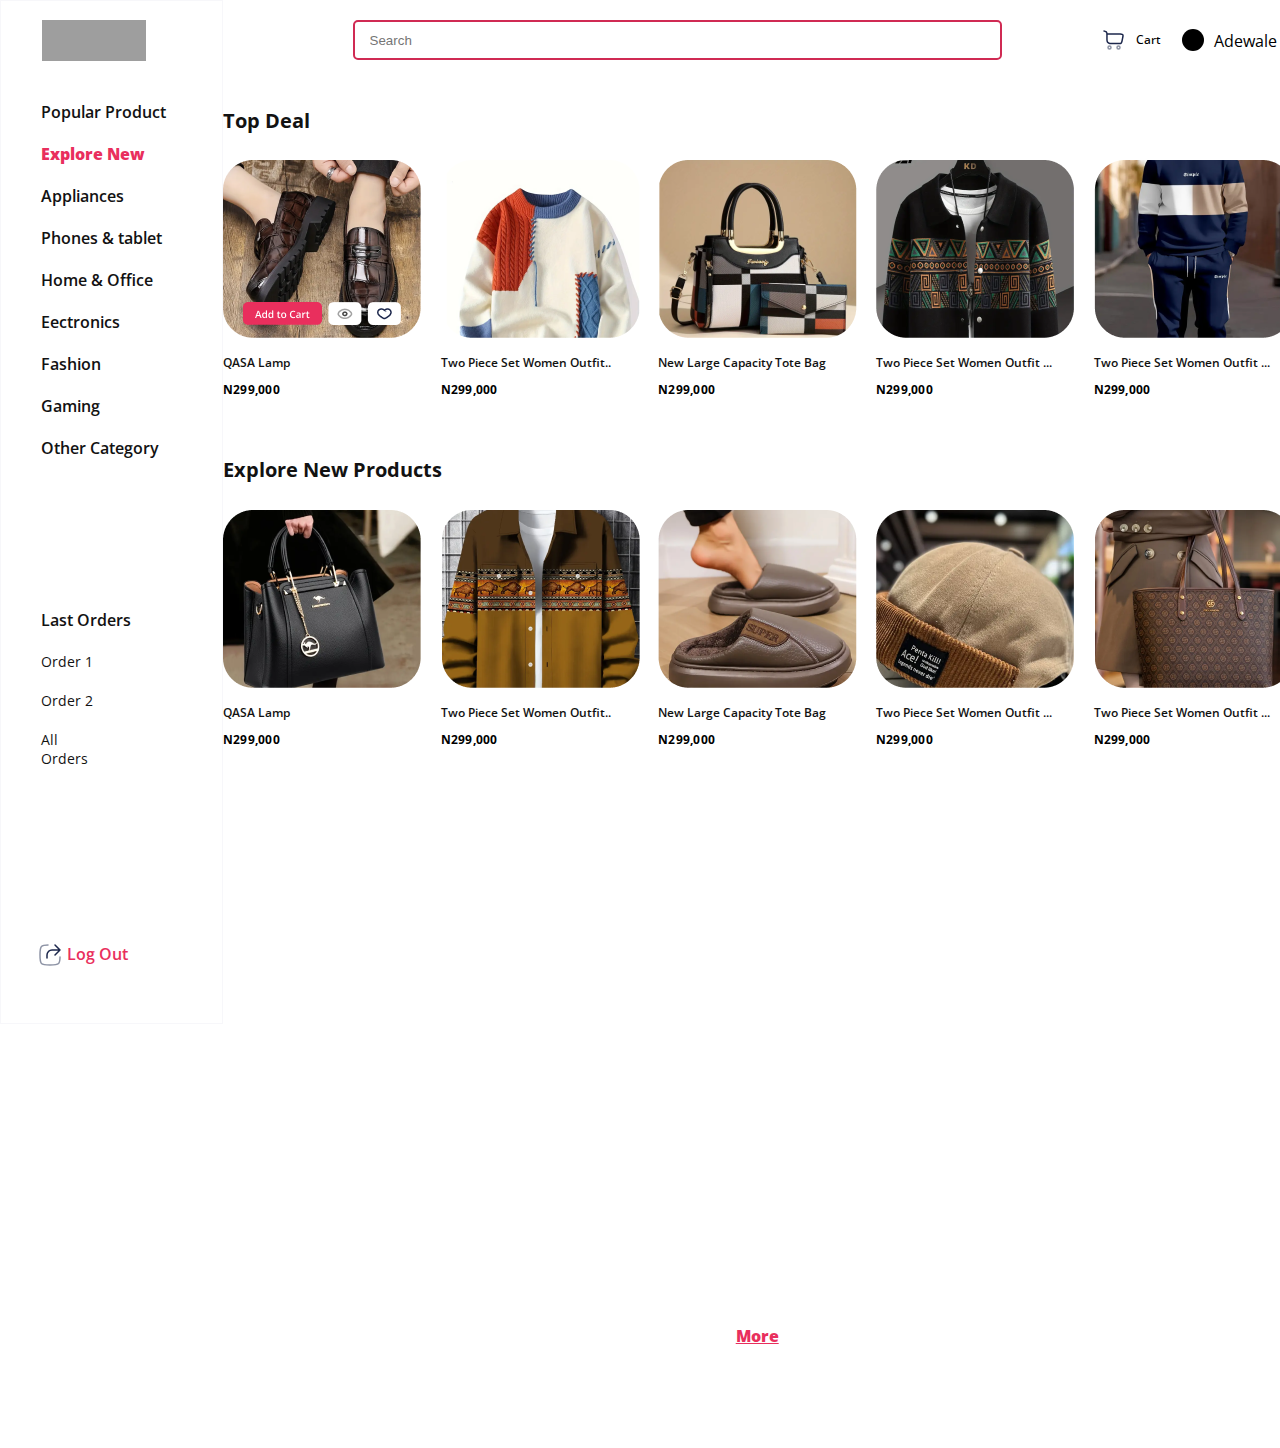
==== index.html @ 042666df "commit" ====
<!DOCTYPE html>
<html lang="en">
<head>
    <meta charset="UTF-8">
    <meta name="viewport" content="width=device-width, initial-scale=1.0">
    <title>Home page</title>
    <link rel="stylesheet" href=
"https://cdnjs.cloudflare.com/ajax/libs/font-awesome/5.9.0/css/all.css">
</link>
    <link rel="preconnect" href="https://fonts.googleapis.com">
    <link rel="preconnect" href="https://fonts.gstatic.com" crossorigin>
    <link href="https://fonts.googleapis.com/css2?family=Open+Sans:ital,wght@0,300..800;1,300..800&display=swap" rel="stylesheet">
    <link rel="stylesheet" href="/assets/css/styles.css">
    <link rel="stylesheet" href="/assets/css/mobile.css">
    <link rel="stylesheet" href="/assets/css/tablet.css">
</head>
<body>
<div class="All">
    <div class="sidebar">
        <div class="side-up">
            <img src="/assets/icons/Rectangle 8.svg" alt="" class="hicon">
            <ul>
                <li class="popular"><a href="#">Popular Product</a></li>
                <li class="explore-new"><a href="#">Explore New</a></li>
                <li class="popular"><a href="#">Appliances</a></li>
                <li class="popular"><a href="#">Phones & tablet</a></li>
                <li class="popular"><a href="#">Home & Office</a></li>
                <li class="popular"><a href="#">Eectronics</a></li>
                <li class="popular"><a href="#">Fashion</a></li>
                <li class="popular"><a href="#">Gaming</a></li>
                <li class="popular"><a href="#">Other Category</a></li>
            </ul>
        </div>
        <div>
            <ul>
                <li class="last-order"><a href="#">Last Orders</a></li>
                <li class="order"><a href="#">Order 1</a></li>
                <li class="order"><a href="#">Order 2</a></li>
                <li class="order"><a href="#">All Orders</a></li>
            </ul>
        </div>
        <div class="log-out">
            <img src="/assets/icons/Square Share Line.svg" alt="" class="log">
            <p class="out">Log Out</p>
        </div>
    </div>



  <div class="side-2">
            <header>
                <input type="text" placeholder="Search" class="hinput" >
            <div class="cartwale">
                <div class="iconcart"><img src="/assets/icons/Cart Large Minimalistic.svg" alt="" class="icart">
                <p class="cart">Cart</p></div>
            <div class="iconwale"> <img src="/assets/icons/Ellipse 2.svg" alt="" class="iwale">
                <p class="wale">Adewale </p>
                <p class="drop"> <i  class="fa fa-angle-down"></i></p></div>
            </div>
            </header>
    <div>
      <h4 class="topdeal">Top Deal</h4>
        <div class="gridcontainer">
            <div class="first">
                <img src="/assets/images/Group 9.png" alt="">
                <p class="item">QASA Lamp</p>
                <p class="price">N299,000</p>
            </div>
            <div class="first">
                <img src="/assets/images/Group 10.png" alt="">
                <p class="item">Two Piece Set Women Outfit..</p>
                <p class="price">N299,000</p>
            </div>
            <div class="first">
                <img src="/assets/images/Group 11.png" alt="">
                <p class="item">New Large Capacity Tote Bag</p>
                <p class="price">N299,000</p>
            </div>
            <div class="first">
                <img src="/assets/images/Group 12.png" alt="">
                <p class="item">Two Piece Set Women Outfit ...</p>
                <p class="price">N299,000</p>
            </div>
            <div class="first">
                <img src="/assets/images/Group 12 (1).png" alt="">
                <p class="item">Two Piece Set Women Outfit ...</p>
                <p class="price">N299,000</p>
            </div>
        </div>
      <h4 class="explore">Explore New Products</h4> 
        <div class="gridcontainer">
            <div class="first">
                <img src="/assets/images/Group 9 (1).png" alt="">
                <p class="item">QASA Lamp</p>
                <p class="price">N299,000</p>
            </div>
            <div class="first">
                <img src="/assets/images/Group 13.png" alt="">
                <p class="item">Two Piece Set Women Outfit..</p>
                <p class="price">N299,000</p>
            </div>
            <div class="first">
                <img src="/assets/images/Group 14.png" alt="">
                <p class="item">New Large Capacity Tote Bag</p>
                <p class="price">N299,000</p>
            </div>
            <div class="first">
                <img src="/assets/images/Group 15.png" alt="">
                <p class="item">Two Piece Set Women Outfit ...</p>
                <p class="price">N299,000</p>
            </div>
            <div class="first">
                <img src="/assets/images/Group 16.png" alt="">
                <p class="item">Two Piece Set Women Outfit ...</p>
                <p class="price">N299,000</p>
            </div>
        </div>
    </div> 
    
    <div class="more"><a href="#">More</a></div>
</div>

</body>
</html>
---- assets/css/styles.css ----
*{
    box-sizing: border-box;
}
body,html{
    overflow-x: hidden;
    margin: 0;
    font-family: "Open Sans", serif;
}
header{
    width: 100%;
    height: 80px;  
    display: flex;
    align-items: center;
    justify-content: center;
}
.hicon{
    width: 104px;
    height: 41px;
    margin-top: 19px;
    margin-left: 41px;
    margin-bottom: 20px;
}
.hinput{
    width: 649px;
    height: 40px;
    border: 2px solid #D02A53;
    border-radius: 5px;
    padding: 15px;
    margin-left: 120px;
}
.cart{
    width: 26px;
    height: 15px;
    font-size: 12px;
    font-weight: 500;
    line-height: 14.52px;
}
.cartwale{
    display: flex;
    gap: 30px;
    align-items: center;
    justify-content: center;
    margin-left: 100px;
    
}
.icart{
    width: 24px;
    height: 24px;
}
.iconcart{
    display: flex;
    width: 60px;
    height: 33px;
    gap: 10px;
    align-items: center;
    justify-content: center;
}
.iconwale{
    display: flex;
    align-items: center;
    justify-content: center;
    width: 90px;
    height: 21px;
    gap: 10px;
    
}
.iwale{
    width: 23px;
    height: 22px;
}
.wale{
    width: 52px;
    height: 20px;
}
.drop{
    margin-left: 5px;
    margin-top: 22px;
}
.topdeal{
    width: 87px;
    height: 27px;
    font-size: 20px;
    font-weight: 700;
    line-height: 27.24px;
    color: #121212;
}
.explore{
    width: 226px;
    height: 27px;
    font-size: 20px;
    font-weight: 700;
    line-height: 27.24px;
    color: #121212;
}
.sidebar{
    width: 223px;
    height: 1024px;
    border: 1px solid #F7F7FA;
    
}
.side-up{
    margin-bottom: 150px;
}
.popular{
    width: 134px;
    height: 22px;
    font-size: 16px;
    font-weight: 600;
    line-height: 21.79px;
    list-style-type: none;
    margin-bottom: 20px;
}
.popular a{
    text-decoration: none;
    color: #121212;
    
}
.explore-new{
    width: 104px;
    height: 22px;
    font-size: 16px;
    font-weight: 800;
    line-height: 21.79px;
    list-style-type: none;
    margin-bottom: 20px;
}
.explore-new a{
    text-decoration: none;
    color: #E92F5D;
}
.last-order{
    width: 90px;
    height: 22px;
    font-size: 16px;
    font-weight: 600;
    line-height: 21.79px; 
    list-style-type: none;
    margin-bottom: 20px;
}
.last-order a{
    text-decoration: none;
    color: #121212;
}
.order{
    width: 66px;
    height: 19px;
    font-size: 14px;
    font-weight: 400;
    line-height: 19.07px;
    list-style-type: none;
    margin-bottom: 20px;
}
.order a{
    text-decoration: none;
    color: #121212;
}
.log-out{
    display: flex;
    align-items:center;
    gap: 5px;
    margin-top: 180px;
}
.log{
    width: 24px;
    height: 24px;
    margin-left: 37px;
    
}
.out{
    width: 61px;
    height: 19px;
    font-size: 16px;
    font-weight: 600;
    line-height: 19.36px;
    color: #E92F5D;
}
.gridcontainer{
    display: grid;
    grid-template-columns: 1fr 1fr 1fr 1fr 1fr;
    gap: 20px;
    margin-bottom: 80px;
}
.side-2{
    margin-right: 100px;
}
.first{
    width: 197.63px;
    height: 216.14px;
    
}
.item{
    width: 219px;
    height: 15px;
    font-size: 12px;
    font-weight: 600;
    line-height: 16.34px;
    color: #121212;
}
.price{
    width: 197.63px;
    height: 13px;
    font-size: 12px;
    font-weight: 700;
    line-height: 16.34px;
    letter-spacing: 0.02em;
    color: #000000;
}
.All{
    display: grid;
    grid-template-columns: 1fr 1fr;
    
}
.more{
    width: 44px;
    height: 22px;  
    font-size: 16px;
    font-weight: 800;
    line-height: 21.79px;
    margin-top: 600px;
    margin-left: 48%;
    margin-bottom: 100px;

}
.more a{
    color: #E92F5D;  
}
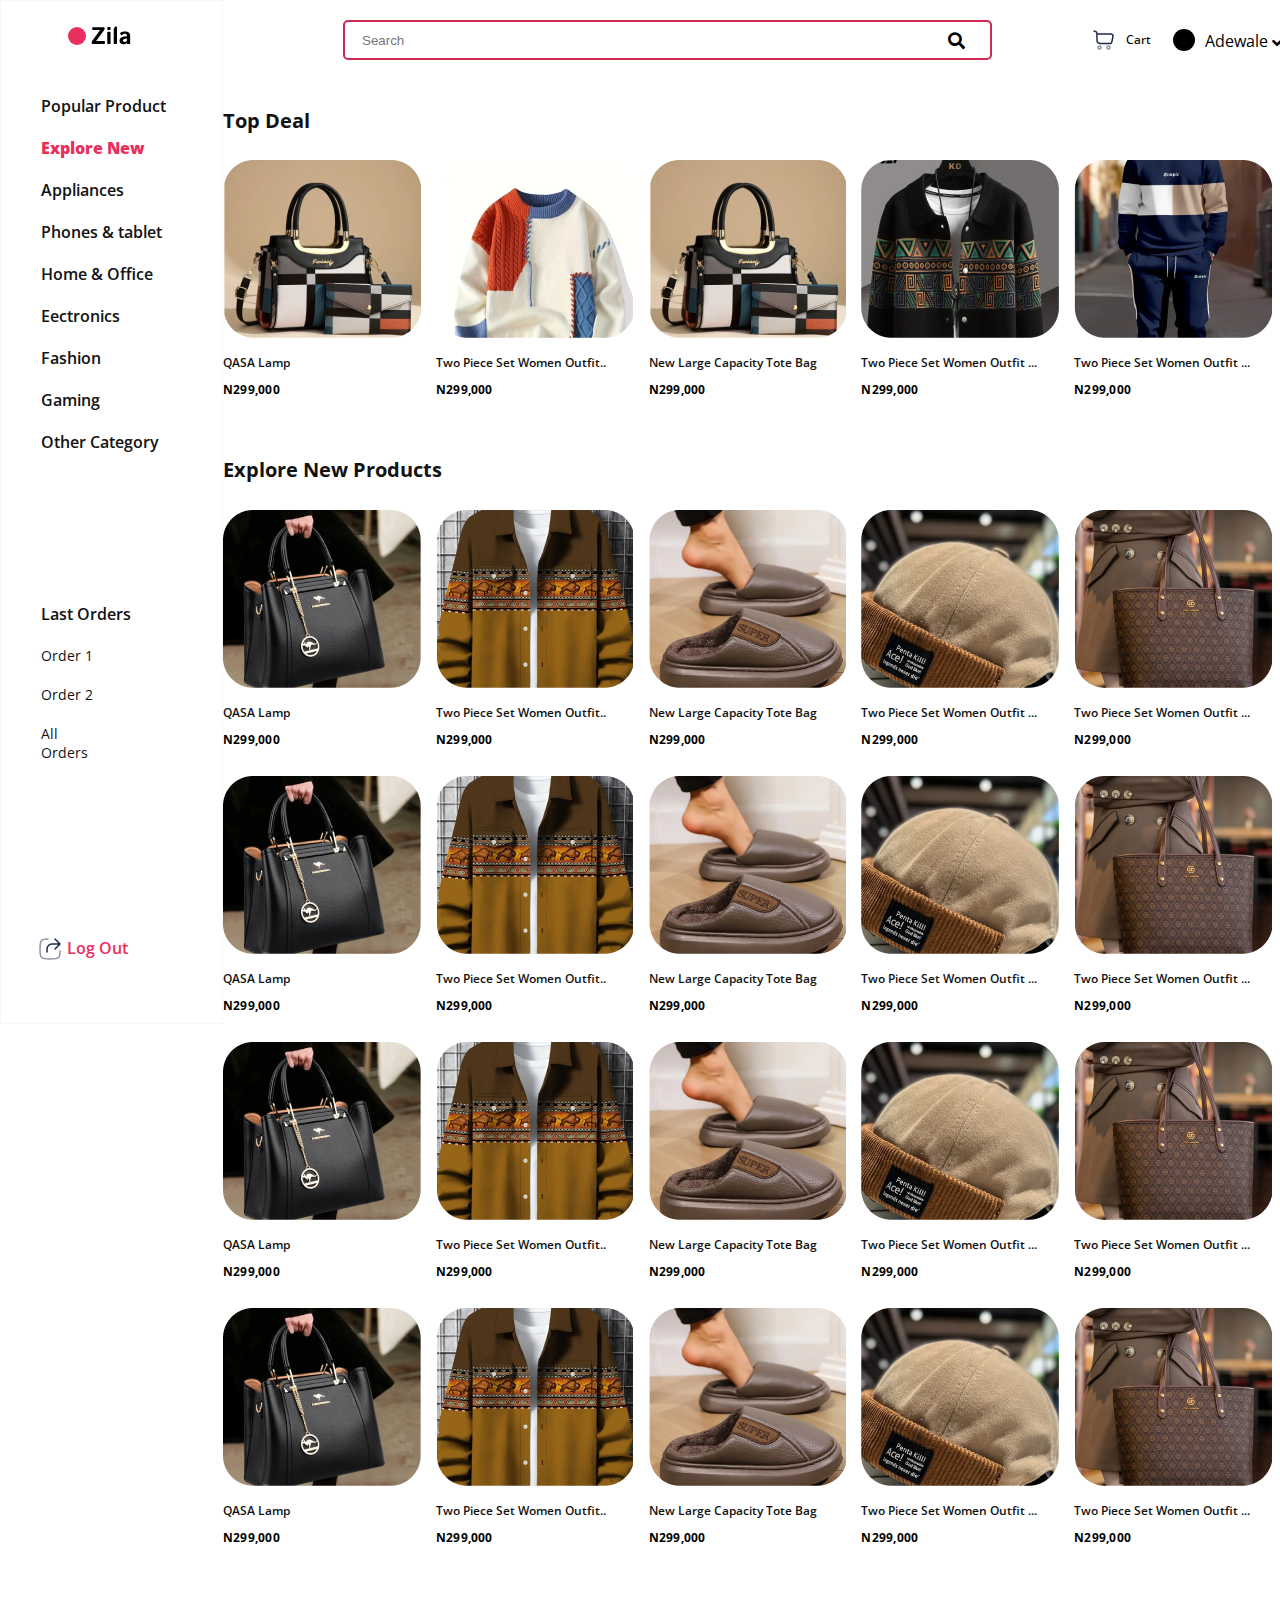
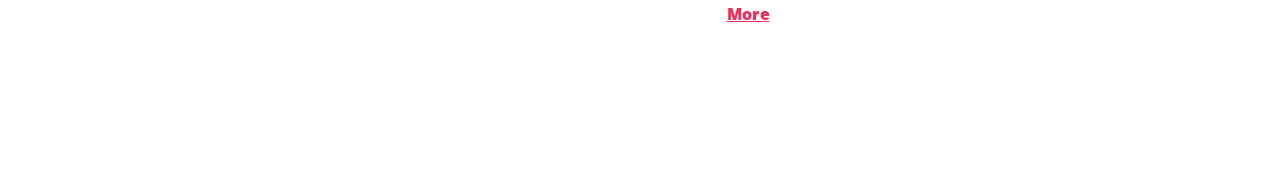
==== commit 9a88742c: "commit" ====
--- a/index.html
+++ b/index.html
@@ -18,7 +18,7 @@
 <div class="All">
     <div class="sidebar">
         <div class="side-up">
-            <img src="/assets/icons/Rectangle 8.svg" alt="" class="hicon">
+            <img src="/assets/icons/logo.svg" alt="" class="hicon">
             <ul>
                 <li class="popular"><a href="#">Popular Product</a></li>
                 <li class="explore-new"><a href="#">Explore New</a></li>
@@ -49,7 +49,7 @@
 
   <div class="side-2">
             <header>
-                <input type="text" placeholder="Search" class="hinput" >
+               <div class="Search-icon"> <input type="text" placeholder="Search" class="hinput" ><i class="fa fa-search"></i></div>
             <div class="cartwale">
                 <div class="iconcart"><img src="/assets/icons/Cart Large Minimalistic.svg" alt="" class="icart">
                 <p class="cart">Cart</p></div>
@@ -58,31 +58,71 @@
                 <p class="drop"> <i  class="fa fa-angle-down"></i></p></div>
             </div>
             </header>
-    <div>
+       <div>
       <h4 class="topdeal">Top Deal</h4>
         <div class="gridcontainer">
             <div class="first">
-                <img src="/assets/images/Group 9.png" alt="">
+              <div class="product">
+                <img src="/assets/images/Group 11.png" alt="" >
+                
+                    <div class="hoverrr">
+                        <p class="add-t-cart">Add to cart</p>
+                        <img src="/assets/icons/Eye.svg" alt="" class="eye eyes">
+                        <img src="/assets/icons/Heart Angle.svg" alt="" class="eye eyes">
+                    </div>
+              </div>
                 <p class="item">QASA Lamp</p>
                 <p class="price">N299,000</p>
             </div>
             <div class="first">
-                <img src="/assets/images/Group 10.png" alt="">
+                <div class="product">
+                    <img src="/assets/images/Group 10.png" alt="" >
+                    
+                        <div class="hoverrr">
+                            <p class="add-t-cart">Add to cart</p>
+                            <img src="/assets/icons/Eye.svg" alt="" class="eye eyes">
+                            <img src="/assets/icons/Heart Angle.svg" alt="" class="eye eyes">
+                        </div>
+                  </div>
                 <p class="item">Two Piece Set Women Outfit..</p>
                 <p class="price">N299,000</p>
             </div>
             <div class="first">
-                <img src="/assets/images/Group 11.png" alt="">
+                <div class="product">
+                    <img src="/assets/images/Group 11.png" alt="" >
+                    
+                        <div class="hoverrr">
+                            <p class="add-t-cart">Add to cart</p>
+                            <img src="/assets/icons/Eye.svg" alt="" class="eye eyes">
+                            <img src="/assets/icons/Heart Angle.svg" alt="" class="eye eyes">
+                        </div>
+                  </div>
                 <p class="item">New Large Capacity Tote Bag</p>
                 <p class="price">N299,000</p>
             </div>
             <div class="first">
-                <img src="/assets/images/Group 12.png" alt="">
-                <p class="item">Two Piece Set Women Outfit ...</p>
-                <p class="price">N299,000</p>
-            </div>
-            <div class="first">
-                <img src="/assets/images/Group 12 (1).png" alt="">
+                <div class="product">
+                    <img src="/assets/images/Group 12.png" alt="" >
+                    
+                        <div class="hoverrr">
+                            <p class="add-t-cart">Add to cart</p>
+                            <img src="/assets/icons/Eye.svg" alt="" class="eye eyes">
+                            <img src="/assets/icons/Heart Angle.svg" alt="" class="eye eyes">
+                        </div>
+                  </div>
+                <p class="item">Two Piece Set Women Outfit ...</p>
+                <p class="price">N299,000</p>
+            </div>
+            <div class="first">
+                <div class="product">
+                    <img src="/assets/images/Group 12 (1).png" alt="" >
+                    
+                        <div class="hoverrr">
+                            <p class="add-t-cart">Add to cart</p>
+                            <img src="/assets/icons/Eye.svg" alt="" class="eye eyes">
+                            <img src="/assets/icons/Heart Angle.svg" alt="" class="eye eyes">
+                        </div>
+                  </div>
                 <p class="item">Two Piece Set Women Outfit ...</p>
                 <p class="price">N299,000</p>
             </div>
@@ -90,27 +130,262 @@
       <h4 class="explore">Explore New Products</h4> 
         <div class="gridcontainer">
             <div class="first">
-                <img src="/assets/images/Group 9 (1).png" alt="">
+                <div class="product">
+                    <img src="/assets/images/Group 9 (1).png" alt="" >
+                    
+                        <div class="hoverrr">
+                            <p class="add-t-cart">Add to cart</p>
+                            <img src="/assets/icons/Eye.svg" alt="" class="eye eyes">
+                            <img src="/assets/icons/Heart Angle.svg" alt="" class="eye eyes">
+                        </div>
+                  </div>
                 <p class="item">QASA Lamp</p>
                 <p class="price">N299,000</p>
             </div>
             <div class="first">
-                <img src="/assets/images/Group 13.png" alt="">
+                <div class="product">
+                    <img src="/assets/images/Group 13.png" alt="" >
+                    
+                        <div class="hoverrr">
+                            <p class="add-t-cart">Add to cart</p>
+                            <img src="/assets/icons/Eye.svg" alt="" class="eye eyes">
+                            <img src="/assets/icons/Heart Angle.svg" alt="" class="eye eyes">
+                        </div>
+                  </div>
                 <p class="item">Two Piece Set Women Outfit..</p>
                 <p class="price">N299,000</p>
             </div>
             <div class="first">
-                <img src="/assets/images/Group 14.png" alt="">
+                <div class="product">
+                    <img src="/assets/images/Group 14.png" alt="" >
+                    
+                        <div class="hoverrr">
+                            <p class="add-t-cart">Add to cart</p>
+                            <img src="/assets/icons/Eye.svg" alt="" class="eye eyes">
+                            <img src="/assets/icons/Heart Angle.svg" alt="" class="eye eyes">
+                        </div>
+                  </div>
                 <p class="item">New Large Capacity Tote Bag</p>
                 <p class="price">N299,000</p>
             </div>
             <div class="first">
-                <img src="/assets/images/Group 15.png" alt="">
-                <p class="item">Two Piece Set Women Outfit ...</p>
-                <p class="price">N299,000</p>
-            </div>
-            <div class="first">
-                <img src="/assets/images/Group 16.png" alt="">
+                <div class="product">
+                    <img src="/assets/images/Group 15.png" alt="" >
+                    
+                        <div class="hoverrr">
+                            <p class="add-t-cart">Add to cart</p>
+                            <img src="/assets/icons/Eye.svg" alt="" class="eye eyes">
+                            <img src="/assets/icons/Heart Angle.svg" alt="" class="eye eyes">
+                        </div>
+                  </div>
+                <p class="item">Two Piece Set Women Outfit ...</p>
+                <p class="price">N299,000</p>
+            </div>
+            <div class="first">
+                <div class="product">
+                    <img src="/assets/images/Group 16.png" alt="" >
+                    
+                        <div class="hoverrr">
+                            <p class="add-t-cart">Add to cart</p>
+                            <img src="/assets/icons/Eye.svg" alt="" class="eye eyes">
+                            <img src="/assets/icons/Heart Angle.svg" alt="" class="eye eyes">
+                        </div>
+                  </div>
+                <p class="item">Two Piece Set Women Outfit ...</p>
+                <p class="price">N299,000</p>
+            </div>
+            <div class="first">
+                <div class="product">
+                    <img src="/assets/images/Group 9 (1).png" alt="" >
+                    
+                        <div class="hoverrr">
+                            <p class="add-t-cart">Add to cart</p>
+                            <img src="/assets/icons/Eye.svg" alt="" class="eye eyes">
+                            <img src="/assets/icons/Heart Angle.svg" alt="" class="eye eyes">
+                        </div>
+                  </div>
+                <p class="item">QASA Lamp</p>
+                <p class="price">N299,000</p>
+            </div>
+            <div class="first">
+                <div class="product">
+                    <img src="/assets/images/Group 13.png" alt="" >
+                    
+                        <div class="hoverrr">
+                            <p class="add-t-cart">Add to cart</p>
+                            <img src="/assets/icons/Eye.svg" alt="" class="eye eyes">
+                            <img src="/assets/icons/Heart Angle.svg" alt="" class="eye eyes">
+                        </div>
+                  </div>
+                <p class="item">Two Piece Set Women Outfit..</p>
+                <p class="price">N299,000</p>
+            </div>
+            <div class="first">
+                <div class="product">
+                    <img src="/assets/images/Group 14.png" alt="" >
+                    
+                        <div class="hoverrr">
+                            <p class="add-t-cart">Add to cart</p>
+                            <img src="/assets/icons/Eye.svg" alt="" class="eye eyes">
+                            <img src="/assets/icons/Heart Angle.svg" alt="" class="eye eyes">
+                        </div>
+                  </div>
+                <p class="item">New Large Capacity Tote Bag</p>
+                <p class="price">N299,000</p>
+            </div>
+            <div class="first">
+                <div class="product">
+                    <img src="/assets/images/Group 15.png" alt="" >
+                    
+                        <div class="hoverrr">
+                            <p class="add-t-cart">Add to cart</p>
+                            <img src="/assets/icons/Eye.svg" alt="" class="eye eyes">
+                            <img src="/assets/icons/Heart Angle.svg" alt="" class="eye eyes">
+                        </div>
+                  </div>
+                <p class="item">Two Piece Set Women Outfit ...</p>
+                <p class="price">N299,000</p>
+            </div>
+            <div class="first">
+                <div class="product">
+                    <img src="/assets/images/Group 16.png" alt="" >
+                    
+                        <div class="hoverrr">
+                            <p class="add-t-cart">Add to cart</p>
+                            <img src="/assets/icons/Eye.svg" alt="" class="eye eyes">
+                            <img src="/assets/icons/Heart Angle.svg" alt="" class="eye eyes">
+                        </div>
+                  </div>
+                <p class="item">Two Piece Set Women Outfit ...</p>
+                <p class="price">N299,000</p>
+            </div>
+            <div class="first">
+                <div class="product">
+                    <img src="/assets/images/Group 9 (1).png" alt="" >
+                    
+                        <div class="hoverrr">
+                            <p class="add-t-cart">Add to cart</p>
+                            <img src="/assets/icons/Eye.svg" alt="" class="eye eyes">
+                            <img src="/assets/icons/Heart Angle.svg" alt="" class="eye eyes">
+                        </div>
+                  </div>
+                <p class="item">QASA Lamp</p>
+                <p class="price">N299,000</p>
+            </div>
+            <div class="first">
+                <div class="product">
+                    <img src="/assets/images/Group 13.png" alt="" >
+                    
+                        <div class="hoverrr">
+                            <p class="add-t-cart">Add to cart</p>
+                            <img src="/assets/icons/Eye.svg" alt="" class="eye eyes">
+                            <img src="/assets/icons/Heart Angle.svg" alt="" class="eye eyes">
+                        </div>
+                  </div>
+                <p class="item">Two Piece Set Women Outfit..</p>
+                <p class="price">N299,000</p>
+            </div>
+            <div class="first">
+                <div class="product">
+                    <img src="/assets/images/Group 14.png" alt="" >
+                    
+                        <div class="hoverrr">
+                            <p class="add-t-cart">Add to cart</p>
+                            <img src="/assets/icons/Eye.svg" alt="" class="eye eyes">
+                            <img src="/assets/icons/Heart Angle.svg" alt="" class="eye eyes">
+                        </div>
+                  </div>
+                <p class="item">New Large Capacity Tote Bag</p>
+                <p class="price">N299,000</p>
+            </div>
+            <div class="first">
+                <div class="product">
+                    <img src="/assets/images/Group 15.png" alt="" >
+                    
+                        <div class="hoverrr">
+                            <p class="add-t-cart">Add to cart</p>
+                            <img src="/assets/icons/Eye.svg" alt="" class="eye eyes">
+                            <img src="/assets/icons/Heart Angle.svg" alt="" class="eye eyes">
+                        </div>
+                  </div>
+                <p class="item">Two Piece Set Women Outfit ...</p>
+                <p class="price">N299,000</p>
+            </div>
+            <div class="first">
+                <div class="product">
+                    <img src="/assets/images/Group 16.png" alt="" >
+                    
+                        <div class="hoverrr">
+                            <p class="add-t-cart">Add to cart</p>
+                            <img src="/assets/icons/Eye.svg" alt="" class="eye eyes">
+                            <img src="/assets/icons/Heart Angle.svg" alt="" class="eye eyes">
+                        </div>
+                  </div>
+                <p class="item">Two Piece Set Women Outfit ...</p>
+                <p class="price">N299,000</p>
+            </div>
+            <div class="first">
+                <div class="product">
+                    <img src="/assets/images/Group 9 (1).png" alt="" >
+                    
+                        <div class="hoverrr">
+                            <p class="add-t-cart">Add to cart</p>
+                            <img src="/assets/icons/Eye.svg" alt="" class="eye eyes">
+                            <img src="/assets/icons/Heart Angle.svg" alt="" class="eye eyes">
+                        </div>
+                  </div>
+                <p class="item">QASA Lamp</p>
+                <p class="price">N299,000</p>
+            </div>
+            <div class="first">
+                <div class="product">
+                    <img src="/assets/images/Group 13.png" alt="" >
+                    
+                        <div class="hoverrr">
+                            <p class="add-t-cart">Add to cart</p>
+                            <img src="/assets/icons/Eye.svg" alt="" class="eye eyes">
+                            <img src="/assets/icons/Heart Angle.svg" alt="" class="eye eyes">
+                        </div>
+                  </div>
+                <p class="item">Two Piece Set Women Outfit..</p>
+                <p class="price">N299,000</p>
+            </div>
+            <div class="first">
+                <div class="product">
+                    <img src="/assets/images/Group 14.png" alt="" >
+                    
+                        <div class="hoverrr">
+                            <p class="add-t-cart">Add to cart</p>
+                            <img src="/assets/icons/Eye.svg" alt="" class="eye eyes">
+                            <img src="/assets/icons/Heart Angle.svg" alt="" class="eye eyes">
+                        </div>
+                  </div>
+                <p class="item">New Large Capacity Tote Bag</p>
+                <p class="price">N299,000</p>
+            </div>
+            <div class="first">
+                <div class="product">
+                    <img src="/assets/images/Group 15.png" alt="" >
+                    
+                        <div class="hoverrr">
+                            <p class="add-t-cart">Add to cart</p>
+                            <img src="/assets/icons/Eye.svg" alt="" class="eye eyes">
+                            <img src="/assets/icons/Heart Angle.svg" alt="" class="eye eyes">
+                        </div>
+                  </div>
+                <p class="item">Two Piece Set Women Outfit ...</p>
+                <p class="price">N299,000</p>
+            </div>
+            <div class="first">
+                <div class="product">
+                    <img src="/assets/images/Group 16.png" alt="" >
+                    
+                        <div class="hoverrr">
+                            <p class="add-t-cart">Add to cart</p>
+                            <img src="/assets/icons/Eye.svg" alt="" class="eye eyes">
+                            <img src="/assets/icons/Heart Angle.svg" alt="" class="eye eyes">
+                        </div>
+                  </div>
                 <p class="item">Two Piece Set Women Outfit ...</p>
                 <p class="price">N299,000</p>
             </div>
--- a/assets/css/styles.css
+++ b/assets/css/styles.css
@@ -14,19 +14,40 @@
     justify-content: center;
 }
 .hicon{
-    width: 104px;
-    height: 41px;
+    width: 64px;
+    height: 35px;    
     margin-top: 19px;
-    margin-left: 41px;
-    margin-bottom: 20px;
-}
-.hinput{
+    margin-left: 67px;
+    margin-bottom: 20px;
+}
+/* .hinput{
     width: 649px;
     height: 40px;
     border: 2px solid #D02A53;
     border-radius: 5px;
     padding: 15px;
     margin-left: 120px;
+} */
+.Search-icon{
+    width: 649px;
+    height: 40px;
+    border: 2px solid #D02A53;
+    border-radius: 5px;
+    padding: 15px;
+    margin-left: 120px;   
+    display: flex;
+    justify-content: space-between;
+    align-items: center;
+
+}
+.Search-icon input{
+    width: 649px;
+    outline: none;
+    border: none;
+}
+.Search-icon i{
+    font-size: 17px;
+    padding: 10px;
 }
 .cart{
     width: 26px;
@@ -177,8 +198,11 @@
 .gridcontainer{
     display: grid;
     grid-template-columns: 1fr 1fr 1fr 1fr 1fr;
-    gap: 20px;
     margin-bottom: 80px;
+    width: Hug (1,069.53px)px;
+    column-gap: 15px;
+    row-gap: 50px;
+    
 }
 .side-2{
     margin-right: 100px;
@@ -187,6 +211,10 @@
     width: 197.63px;
     height: 216.14px;
     
+}
+.first:hover .hoverrr{
+    margin-top: -50px;
+    opacity: 1;
 }
 .item{
     width: 219px;
@@ -216,11 +244,48 @@
     font-size: 16px;
     font-weight: 800;
     line-height: 21.79px;
-    margin-top: 600px;
     margin-left: 48%;
-    margin-bottom: 100px;
+    margin-bottom: 150px;
 
 }
 .more a{
     color: #E92F5D;  
+}
+.add-t-cart{
+    width: 80px;
+    height: 25px;
+    font-size: 10px;
+    text-align: center;
+    font-weight: 600;
+    line-height: 13.62px;
+    background-color: #E92F5D;
+    color: #fff;
+    border-radius: 5px;
+    padding: 5px ;
+}
+.eye{
+    width: 32.94px;
+    height: 22.77px;
+    background-color: #fff;
+    border-radius: 5px;
+}
+.eyes{
+    width: 17px;
+    height: 17px;
+}
+
+.hoverrr{
+    position: absolute;
+    left: 0;
+    width: 100%;
+    display: flex;
+    align-items: center;
+    justify-content: center;
+    gap: 6px;
+    opacity: 0;
+    transition: 0.3s ease;
+}
+.product{
+    position: relative;
+     overflow: hidden;
 }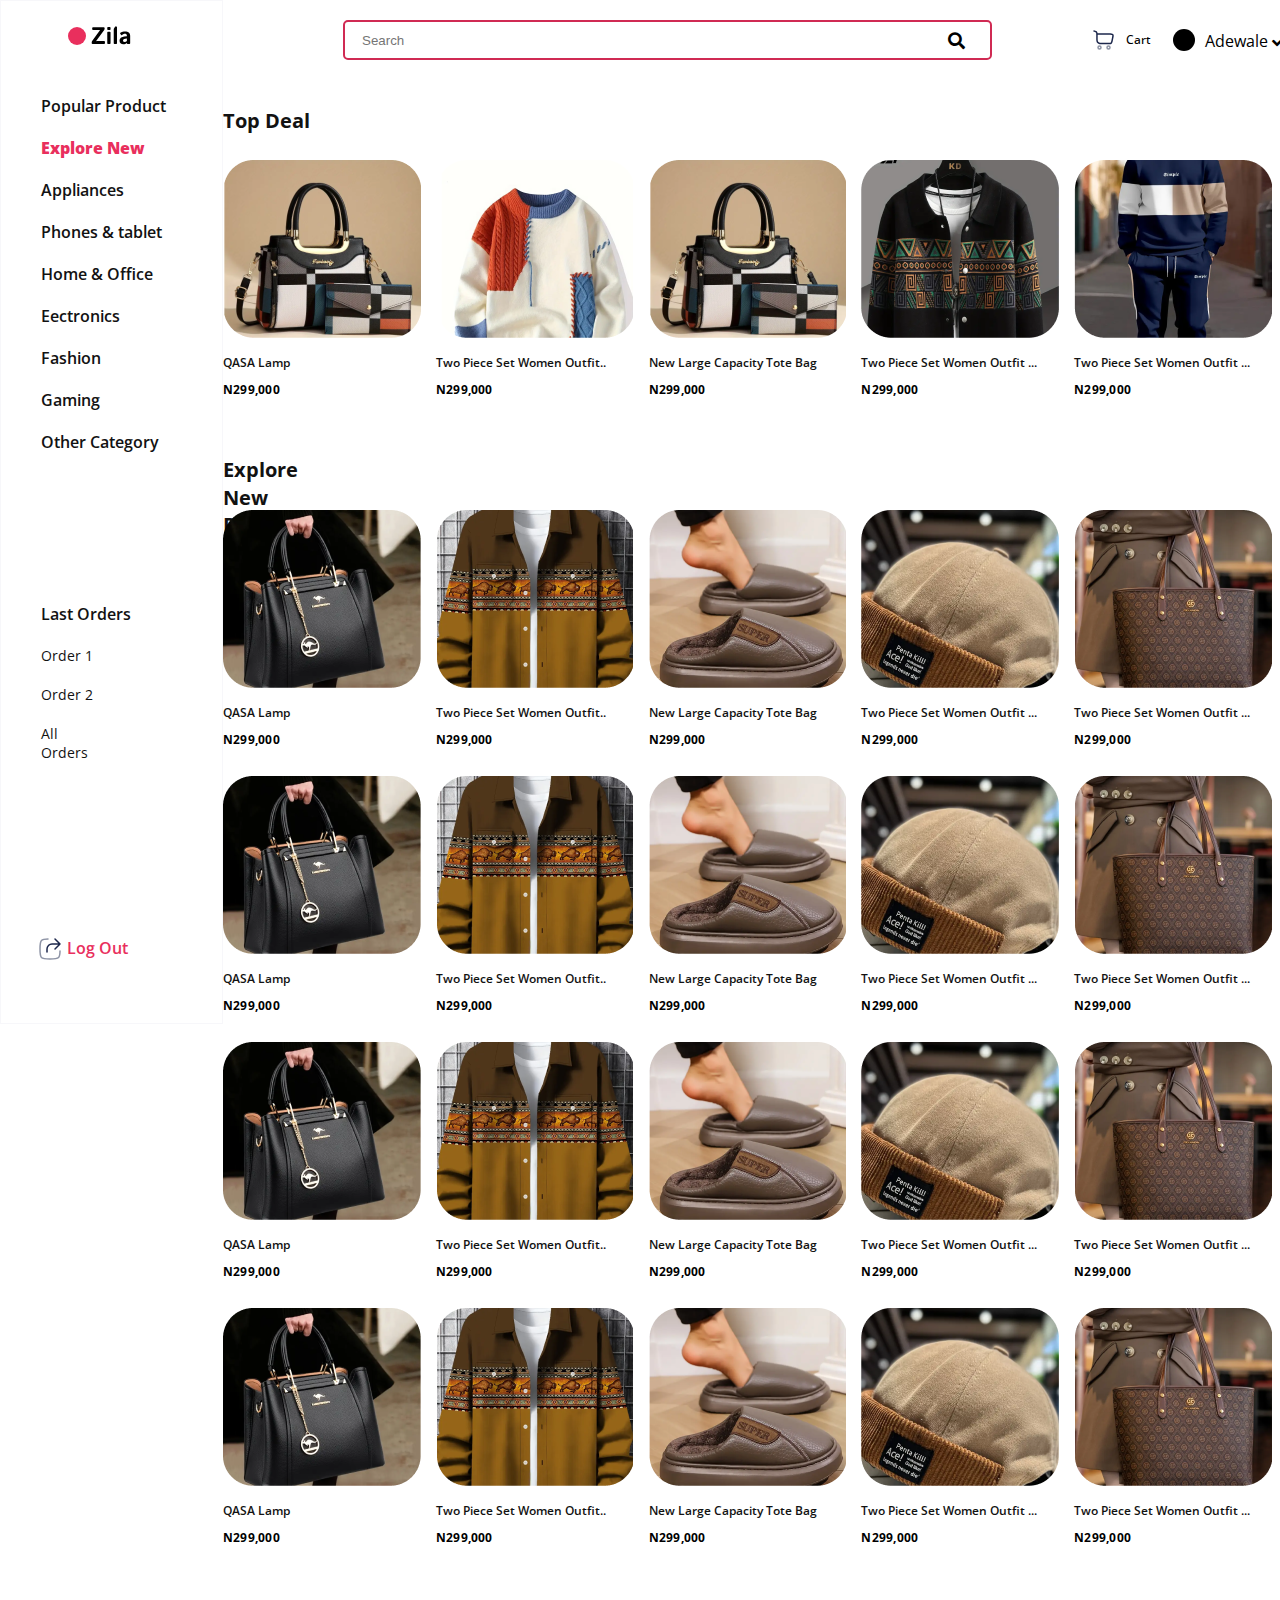
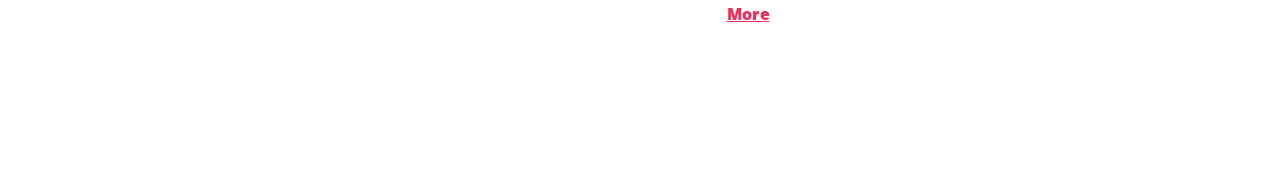
==== commit 4fe78458: "commit" ====
--- a/index.html
+++ b/index.html
@@ -28,14 +28,14 @@
                 <li class="popular"><a href="#">Eectronics</a></li>
                 <li class="popular"><a href="#">Fashion</a></li>
                 <li class="popular"><a href="#">Gaming</a></li>
-                <li class="popular"><a href="#">Other Category</a></li>
+                <li class="popular"><a href="/category.html">Other Category</a></li>
             </ul>
         </div>
         <div>
             <ul>
                 <li class="last-order"><a href="#">Last Orders</a></li>
                 <li class="order"><a href="#">Order 1</a></li>
-                <li class="order"><a href="#">Order 2</a></li>
+                <li class="order"><a href="/productdetails.html">Order 2</a></li>
                 <li class="order"><a href="#">All Orders</a></li>
             </ul>
         </div>
@@ -66,7 +66,7 @@
                 <img src="/assets/images/Group 11.png" alt="" >
                 
                     <div class="hoverrr">
-                        <p class="add-t-cart">Add to cart</p>
+                        <a href="#" class="add-t-cart">Add to cart</a>
                         <img src="/assets/icons/Eye.svg" alt="" class="eye eyes">
                         <img src="/assets/icons/Heart Angle.svg" alt="" class="eye eyes">
                     </div>
@@ -79,7 +79,7 @@
                     <img src="/assets/images/Group 10.png" alt="" >
                     
                         <div class="hoverrr">
-                            <p class="add-t-cart">Add to cart</p>
+                            <a href="#" class="add-t-cart">Add to cart</a>
                             <img src="/assets/icons/Eye.svg" alt="" class="eye eyes">
                             <img src="/assets/icons/Heart Angle.svg" alt="" class="eye eyes">
                         </div>
@@ -92,7 +92,7 @@
                     <img src="/assets/images/Group 11.png" alt="" >
                     
                         <div class="hoverrr">
-                            <p class="add-t-cart">Add to cart</p>
+                            <a href="#" class="add-t-cart">Add to cart</a>
                             <img src="/assets/icons/Eye.svg" alt="" class="eye eyes">
                             <img src="/assets/icons/Heart Angle.svg" alt="" class="eye eyes">
                         </div>
@@ -105,7 +105,7 @@
                     <img src="/assets/images/Group 12.png" alt="" >
                     
                         <div class="hoverrr">
-                            <p class="add-t-cart">Add to cart</p>
+                            <a href="#" class="add-t-cart">Add to cart</a>
                             <img src="/assets/icons/Eye.svg" alt="" class="eye eyes">
                             <img src="/assets/icons/Heart Angle.svg" alt="" class="eye eyes">
                         </div>
@@ -118,7 +118,7 @@
                     <img src="/assets/images/Group 12 (1).png" alt="" >
                     
                         <div class="hoverrr">
-                            <p class="add-t-cart">Add to cart</p>
+                            <a href="#" class="add-t-cart">Add to cart</a>
                             <img src="/assets/icons/Eye.svg" alt="" class="eye eyes">
                             <img src="/assets/icons/Heart Angle.svg" alt="" class="eye eyes">
                         </div>
@@ -127,14 +127,14 @@
                 <p class="price">N299,000</p>
             </div>
         </div>
-      <h4 class="explore">Explore New Products</h4> 
+      <h4 class="topdeal">Explore New Products</h4> 
         <div class="gridcontainer">
             <div class="first">
                 <div class="product">
                     <img src="/assets/images/Group 9 (1).png" alt="" >
                     
                         <div class="hoverrr">
-                            <p class="add-t-cart">Add to cart</p>
+                            <a href="#" class="add-t-cart">Add to cart</a>
                             <img src="/assets/icons/Eye.svg" alt="" class="eye eyes">
                             <img src="/assets/icons/Heart Angle.svg" alt="" class="eye eyes">
                         </div>
@@ -147,7 +147,7 @@
                     <img src="/assets/images/Group 13.png" alt="" >
                     
                         <div class="hoverrr">
-                            <p class="add-t-cart">Add to cart</p>
+                            <a href="#" class="add-t-cart">Add to cart</a>
                             <img src="/assets/icons/Eye.svg" alt="" class="eye eyes">
                             <img src="/assets/icons/Heart Angle.svg" alt="" class="eye eyes">
                         </div>
@@ -160,7 +160,7 @@
                     <img src="/assets/images/Group 14.png" alt="" >
                     
                         <div class="hoverrr">
-                            <p class="add-t-cart">Add to cart</p>
+                            <a href="#" class="add-t-cart">Add to cart</a>
                             <img src="/assets/icons/Eye.svg" alt="" class="eye eyes">
                             <img src="/assets/icons/Heart Angle.svg" alt="" class="eye eyes">
                         </div>
@@ -173,7 +173,7 @@
                     <img src="/assets/images/Group 15.png" alt="" >
                     
                         <div class="hoverrr">
-                            <p class="add-t-cart">Add to cart</p>
+                            <a href="#" class="add-t-cart">Add to cart</a>
                             <img src="/assets/icons/Eye.svg" alt="" class="eye eyes">
                             <img src="/assets/icons/Heart Angle.svg" alt="" class="eye eyes">
                         </div>
@@ -186,7 +186,7 @@
                     <img src="/assets/images/Group 16.png" alt="" >
                     
                         <div class="hoverrr">
-                            <p class="add-t-cart">Add to cart</p>
+                            <a href="#" class="add-t-cart">Add to cart</a>
                             <img src="/assets/icons/Eye.svg" alt="" class="eye eyes">
                             <img src="/assets/icons/Heart Angle.svg" alt="" class="eye eyes">
                         </div>
@@ -199,7 +199,7 @@
                     <img src="/assets/images/Group 9 (1).png" alt="" >
                     
                         <div class="hoverrr">
-                            <p class="add-t-cart">Add to cart</p>
+                            <a href="#" class="add-t-cart">Add to cart</a>
                             <img src="/assets/icons/Eye.svg" alt="" class="eye eyes">
                             <img src="/assets/icons/Heart Angle.svg" alt="" class="eye eyes">
                         </div>
@@ -212,7 +212,7 @@
                     <img src="/assets/images/Group 13.png" alt="" >
                     
                         <div class="hoverrr">
-                            <p class="add-t-cart">Add to cart</p>
+                            <a href="#" class="add-t-cart">Add to cart</a>
                             <img src="/assets/icons/Eye.svg" alt="" class="eye eyes">
                             <img src="/assets/icons/Heart Angle.svg" alt="" class="eye eyes">
                         </div>
@@ -225,7 +225,7 @@
                     <img src="/assets/images/Group 14.png" alt="" >
                     
                         <div class="hoverrr">
-                            <p class="add-t-cart">Add to cart</p>
+                            <a href="#" class="add-t-cart">Add to cart</a>
                             <img src="/assets/icons/Eye.svg" alt="" class="eye eyes">
                             <img src="/assets/icons/Heart Angle.svg" alt="" class="eye eyes">
                         </div>
@@ -238,7 +238,7 @@
                     <img src="/assets/images/Group 15.png" alt="" >
                     
                         <div class="hoverrr">
-                            <p class="add-t-cart">Add to cart</p>
+                            <a href="#" class="add-t-cart">Add to cart</a>
                             <img src="/assets/icons/Eye.svg" alt="" class="eye eyes">
                             <img src="/assets/icons/Heart Angle.svg" alt="" class="eye eyes">
                         </div>
@@ -251,7 +251,7 @@
                     <img src="/assets/images/Group 16.png" alt="" >
                     
                         <div class="hoverrr">
-                            <p class="add-t-cart">Add to cart</p>
+                            <a href="#" class="add-t-cart">Add to cart</a>
                             <img src="/assets/icons/Eye.svg" alt="" class="eye eyes">
                             <img src="/assets/icons/Heart Angle.svg" alt="" class="eye eyes">
                         </div>
@@ -264,7 +264,7 @@
                     <img src="/assets/images/Group 9 (1).png" alt="" >
                     
                         <div class="hoverrr">
-                            <p class="add-t-cart">Add to cart</p>
+                            <a href="#" class="add-t-cart">Add to cart</a>
                             <img src="/assets/icons/Eye.svg" alt="" class="eye eyes">
                             <img src="/assets/icons/Heart Angle.svg" alt="" class="eye eyes">
                         </div>
@@ -277,7 +277,7 @@
                     <img src="/assets/images/Group 13.png" alt="" >
                     
                         <div class="hoverrr">
-                            <p class="add-t-cart">Add to cart</p>
+                            <a href="#" class="add-t-cart">Add to cart</a>
                             <img src="/assets/icons/Eye.svg" alt="" class="eye eyes">
                             <img src="/assets/icons/Heart Angle.svg" alt="" class="eye eyes">
                         </div>
@@ -290,7 +290,7 @@
                     <img src="/assets/images/Group 14.png" alt="" >
                     
                         <div class="hoverrr">
-                            <p class="add-t-cart">Add to cart</p>
+                            <a href="#" class="add-t-cart">Add to cart</a>
                             <img src="/assets/icons/Eye.svg" alt="" class="eye eyes">
                             <img src="/assets/icons/Heart Angle.svg" alt="" class="eye eyes">
                         </div>
@@ -303,7 +303,7 @@
                     <img src="/assets/images/Group 15.png" alt="" >
                     
                         <div class="hoverrr">
-                            <p class="add-t-cart">Add to cart</p>
+                            <a href="#" class="add-t-cart">Add to cart</a>
                             <img src="/assets/icons/Eye.svg" alt="" class="eye eyes">
                             <img src="/assets/icons/Heart Angle.svg" alt="" class="eye eyes">
                         </div>
@@ -316,7 +316,7 @@
                     <img src="/assets/images/Group 16.png" alt="" >
                     
                         <div class="hoverrr">
-                            <p class="add-t-cart">Add to cart</p>
+                            <a href="#" class="add-t-cart">Add to cart</a>
                             <img src="/assets/icons/Eye.svg" alt="" class="eye eyes">
                             <img src="/assets/icons/Heart Angle.svg" alt="" class="eye eyes">
                         </div>
@@ -329,7 +329,7 @@
                     <img src="/assets/images/Group 9 (1).png" alt="" >
                     
                         <div class="hoverrr">
-                            <p class="add-t-cart">Add to cart</p>
+                            <a href="#" class="add-t-cart">Add to cart</a>
                             <img src="/assets/icons/Eye.svg" alt="" class="eye eyes">
                             <img src="/assets/icons/Heart Angle.svg" alt="" class="eye eyes">
                         </div>
@@ -342,7 +342,7 @@
                     <img src="/assets/images/Group 13.png" alt="" >
                     
                         <div class="hoverrr">
-                            <p class="add-t-cart">Add to cart</p>
+                            <a href="#" class="add-t-cart">Add to cart</a>
                             <img src="/assets/icons/Eye.svg" alt="" class="eye eyes">
                             <img src="/assets/icons/Heart Angle.svg" alt="" class="eye eyes">
                         </div>
@@ -355,7 +355,7 @@
                     <img src="/assets/images/Group 14.png" alt="" >
                     
                         <div class="hoverrr">
-                            <p class="add-t-cart">Add to cart</p>
+                            <a href="#" class="add-t-cart">Add to cart</a>
                             <img src="/assets/icons/Eye.svg" alt="" class="eye eyes">
                             <img src="/assets/icons/Heart Angle.svg" alt="" class="eye eyes">
                         </div>
@@ -368,7 +368,7 @@
                     <img src="/assets/images/Group 15.png" alt="" >
                     
                         <div class="hoverrr">
-                            <p class="add-t-cart">Add to cart</p>
+                            <a href="#" class="add-t-cart">Add to cart</a>
                             <img src="/assets/icons/Eye.svg" alt="" class="eye eyes">
                             <img src="/assets/icons/Heart Angle.svg" alt="" class="eye eyes">
                         </div>
@@ -381,7 +381,7 @@
                     <img src="/assets/images/Group 16.png" alt="" >
                     
                         <div class="hoverrr">
-                            <p class="add-t-cart">Add to cart</p>
+                            <a href="#" class="add-t-cart">Add to cart</a>
                             <img src="/assets/icons/Eye.svg" alt="" class="eye eyes">
                             <img src="/assets/icons/Heart Angle.svg" alt="" class="eye eyes">
                         </div>
--- a/assets/css/styles.css
+++ b/assets/css/styles.css
@@ -105,6 +105,14 @@
     line-height: 27.24px;
     color: #121212;
 }
+.shop-by-category{
+    width: 215px;
+    height: 33px;
+    font-size: 24px;
+    font-weight: 700;
+    line-height: 32.68px;
+    color: #000000;
+}
 .explore{
     width: 226px;
     height: 27px;
@@ -112,6 +120,14 @@
     font-weight: 700;
     line-height: 27.24px;
     color: #121212;
+}
+.Recommendation{
+    width: 228px;
+    height: 33px;
+    font-size: 24px;
+    font-weight: 700;
+    line-height: 32.68px;
+    color: #000000;
 }
 .sidebar{
     width: 223px;
@@ -262,6 +278,7 @@
     color: #fff;
     border-radius: 5px;
     padding: 5px ;
+    text-decoration: none;
 }
 .eye{
     width: 32.94px;
@@ -288,4 +305,149 @@
 .product{
     position: relative;
      overflow: hidden;
+}
+.gridcategory{
+    display: grid;
+    grid-template-columns: 1fr 1fr ;
+    gap: 30px;
+    width: Hug (1,069.53px)px;
+}
+.four-grid{
+    display: grid;
+    grid-template-columns: 1fr 1fr;
+    column-gap: 20px;
+    row-gap: 10px;
+    height: Hug (421px)px;
+}
+.imgexplore{
+    width: 400.09px;
+    height: 413px;
+}
+.textd{
+    margin-left: 20px;
+}
+.wrap{
+    display: flex;
+    /* align-content: center; */
+    align-items: self-end;
+    justify-content: center;
+}
+.Appliances{
+    width: 90px;
+    height: 22px;
+    font-size: 16px;
+    font-weight: 700;
+    line-height: 21.79px;
+    color: #E92F5D;
+    
+}
+.img-appliances{
+    width: 130px;
+    height: 180px;
+    
+}
+
+.top-quality{
+    width: 160px;
+    height: 28px;
+    font-size: 10px;
+    font-weight: 600;
+    line-height: 13.62px;
+    
+}
+.shop-now{
+    width: 66px;
+    height: 16px;
+    font-size: 12px;
+    font-weight: 700;
+    line-height: 16.34px;
+    color: #000000;
+}
+.grid-card{
+    width: Fixed (245px)px;
+    height: 198px;
+    background-color: #F7F7FA;
+    border-radius: 30px;
+}
+.container {
+    position: relative;
+    text-align: center;
+    color: white;
+  }
+.bottom-left {
+    position: absolute;
+    bottom: 15px;
+    left: 25px;
+    font-size: 24px;
+    font-weight: 800;
+    line-height: 32.68px;
+    color: #ffffff;    
+  }
+  .bottom-leftp{
+    position: absolute;
+    bottom: 50px;
+    left: 25px;
+    font-size: 24px;
+    font-weight: 800;
+    line-height: 32.68px;
+    color: #ffffff;  
+  }
+.bag-img{
+    width: 467px;
+    height: 413px;    
+}
+.gridproduct{
+    display: grid;
+    grid-template-columns: 1fr 1fr;
+    gap: 30px;
+}
+.fashion{
+    width: 55px;
+    height: 19px;
+    font-size: 14px;
+    font-weight: 600;
+    line-height: 19.07px;
+    color: #000000;
+}
+.Elegant{
+    width: 569px;
+    height: 44px;
+    font-size: 16px;
+    font-weight: 700;
+    line-height: 21.79px;
+    color: #000000;
+}
+.elevate{
+    width: 540px;
+    height: 126px;
+    font-size: 12px;
+    font-weight: 600;
+    line-height: 18px;
+    color: #000000;
+}
+.naira{
+    width: 131px;
+    height: 18px;
+    font-size: 32px;
+    font-weight: 700;
+    line-height: 18px;
+    color: #000000;
+}
+.add-t0-cart{
+    width: 573px;
+    height: 60px;
+    border-radius: 10px;
+    background-color: #E92F5D;
+    text-align: center;
+    align-content: center;
+    justify-content: center;
+}
+.add-t0-cart-text {
+    width: 80px;
+    height: 19px;
+    font-size: 14px;
+    font-weight: 600;
+    line-height: 19.07px;
+    color: #ffffff;
+    text-decoration: none;
 }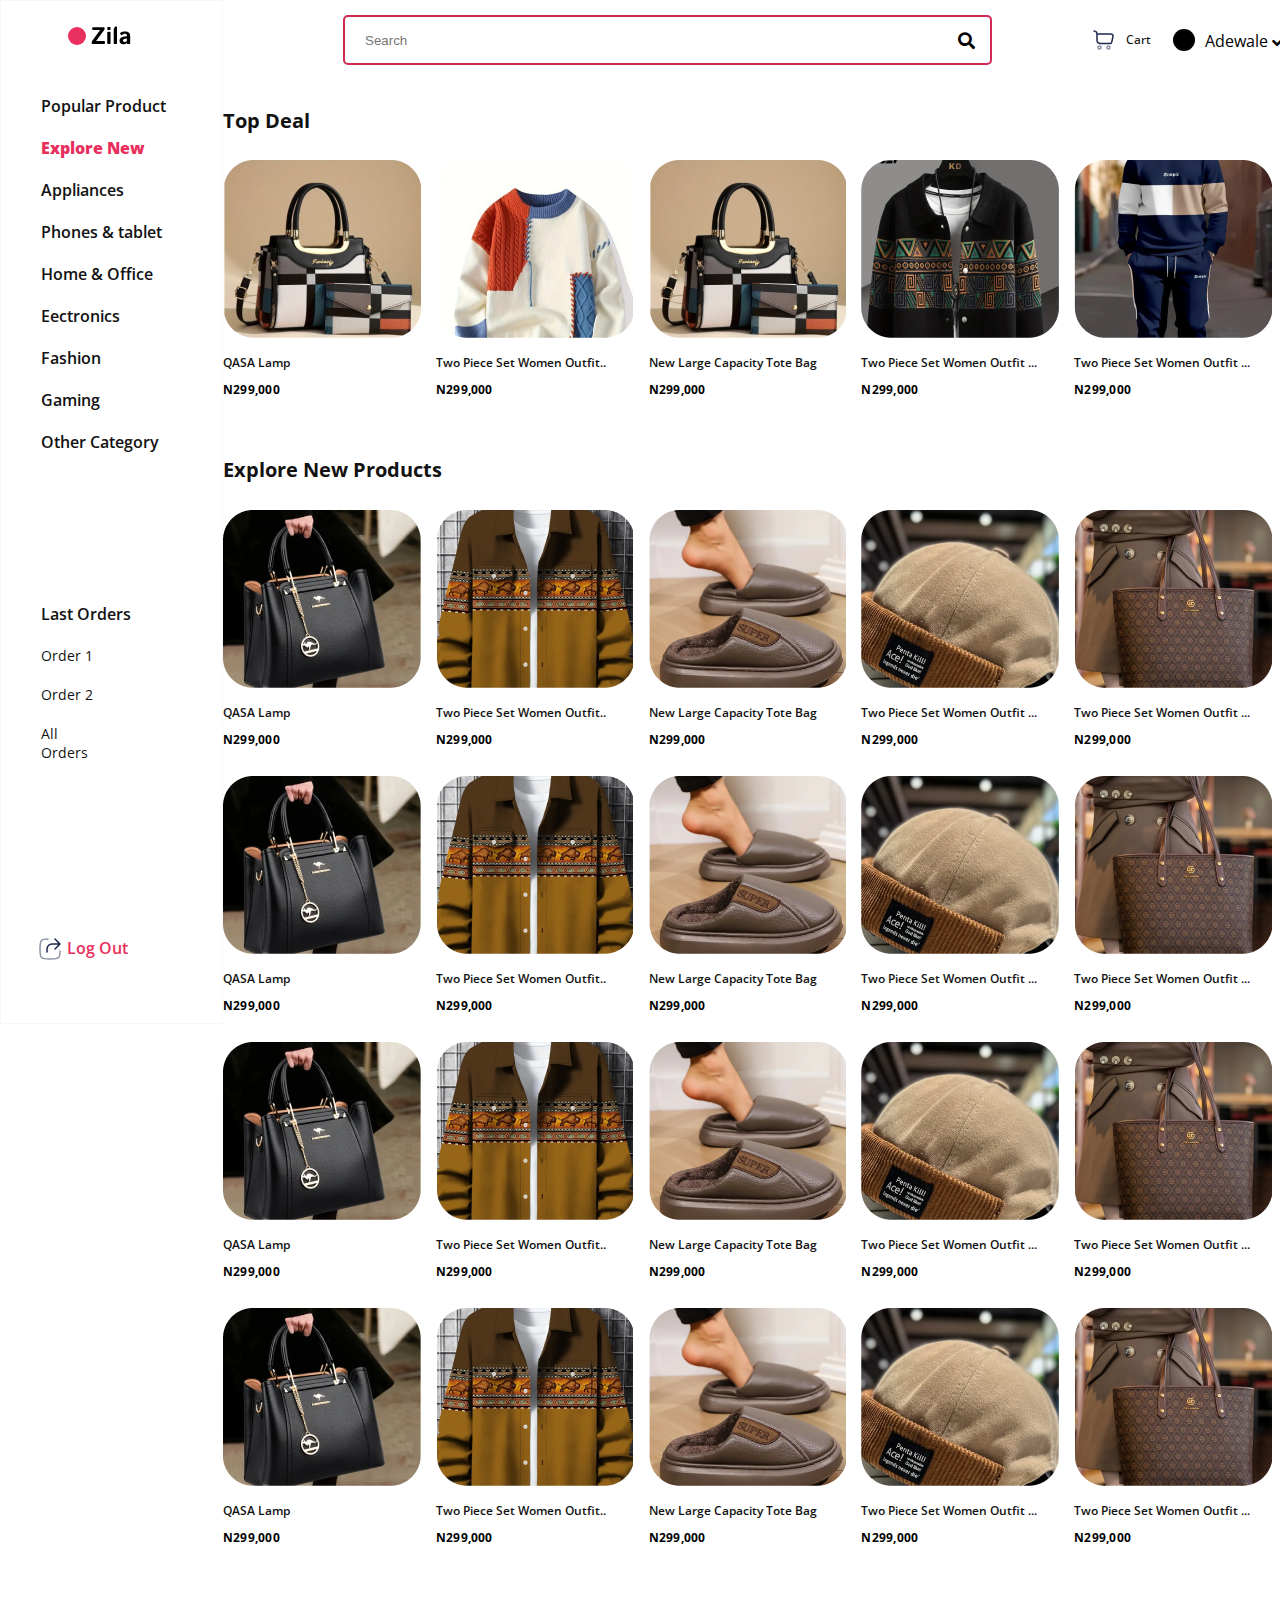
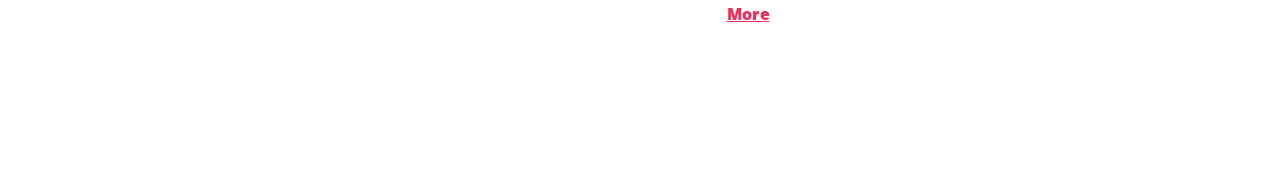
==== commit 43bf666f: "commit" ====
--- a/index.html
+++ b/index.html
@@ -52,7 +52,7 @@
                <div class="Search-icon"> <input type="text" placeholder="Search" class="hinput" ><i class="fa fa-search"></i></div>
             <div class="cartwale">
                 <div class="iconcart"><img src="/assets/icons/Cart Large Minimalistic.svg" alt="" class="icart">
-                <p class="cart">Cart</p></div>
+                <a href="/cart.html" class="cart">Cart</a></div>
             <div class="iconwale"> <img src="/assets/icons/Ellipse 2.svg" alt="" class="iwale">
                 <p class="wale">Adewale </p>
                 <p class="drop"> <i  class="fa fa-angle-down"></i></p></div>
@@ -127,7 +127,7 @@
                 <p class="price">N299,000</p>
             </div>
         </div>
-      <h4 class="topdeal">Explore New Products</h4> 
+      <h4 class="explore">Explore New Products</h4> 
         <div class="gridcontainer">
             <div class="first">
                 <div class="product">
--- a/assets/css/styles.css
+++ b/assets/css/styles.css
@@ -20,20 +20,18 @@
     margin-left: 67px;
     margin-bottom: 20px;
 }
-/* .hinput{
+.hinput{
     width: 649px;
-    height: 40px;
+    height: 30px;
+    margin-top: 20px;
+    border-radius: 5px;
+}
+.Search-icon{
+    width: 649px;
+    height: 50px;
     border: 2px solid #D02A53;
     border-radius: 5px;
-    padding: 15px;
-    margin-left: 120px;
-} */
-.Search-icon{
-    width: 649px;
-    height: 40px;
-    border: 2px solid #D02A53;
-    border-radius: 5px;
-    padding: 15px;
+    padding: 5px;
     margin-left: 120px;   
     display: flex;
     justify-content: space-between;
@@ -55,6 +53,8 @@
     font-size: 12px;
     font-weight: 500;
     line-height: 14.52px;
+    text-decoration: none;
+    color: #121212;
 }
 .cartwale{
     display: flex;
@@ -450,4 +450,243 @@
     line-height: 19.07px;
     color: #ffffff;
     text-decoration: none;
+}
+.zila{
+    width: 244px;
+    height: 102px;  
+}
+.onlineshop{
+    width: 338px;
+    height: 70px;
+    font-family: Istok Web;
+    font-size: 36px;
+    font-weight: 700;
+    color: rgba(255, 255, 255, 1);
+}
+.zillaimg{
+   width: 100%;
+   padding: 0;
+   margin: 0;
+   
+}
+.forms{
+    width: 491px;
+    height: Hug (368px)px;  
+}
+.register{
+    width: 63px;
+    height: 19px;
+    font-size: 14px;
+    font-weight: 700;
+    line-height: 19.07px;
+    color: #FFFFFF;   
+}
+.reg{
+    background-color: #D02A53;
+    width: 491px;
+    height: 60px;
+    border-radius: 10px ;
+    border: 1px solid #D02A53;
+    text-align: center;
+    align-content: center; 
+    margin-top: 20px;
+}
+.plogin{
+    font-size: 14px;
+    font-weight: 600;
+    line-height: 19.07px;
+    color: #D02A53;
+
+}
+
+.undreg{
+    height: 19px;
+    font-size: 14px;
+    font-weight: 600;
+    line-height: 19.07px;
+    text-align: center;
+    margin-top: 10px;
+
+}
+
+.logdisplay{
+    display:grid;
+    grid-template-columns: 1fr 1fr;
+}
+.center {
+    position: absolute;
+    top: 50%;
+    left: 50%;
+    transform: translate(-50%, -50%);
+    font-size: 18px;
+  }
+.container {
+    position: relative;
+    background-image: linear-gradient(rgba(36,19,23,0.8),rgba(36,19,23,0.8)),url("/assets/images/backgrnd\ img.png");
+    background-repeat: no-repeat;
+    background-position: center;
+    background-size: cover;
+    height: calc(100%);
+    border-radius: 10px;
+  }
+.Createacc{
+    width: 246px;
+    height: 44px;
+    font-size: 32px;
+    font-weight: 700;
+    line-height: 43.58px;
+    color:#000000;
+    margin-bottom: 100px;  
+}
+input{
+    width: 491px;
+    height: 50px;
+    padding: 15px;
+    border-radius: 10px;
+    border: 1px solid #C0BED6;
+    margin-bottom: 20px;
+    margin-top: 10px;
+}
+label{
+    width: 85px;
+    height: 22px;
+    font-size: 16px;
+    font-weight: 600;
+    line-height: 21.79px;
+    color: #000000;  
+    
+}
+.Create-form{
+    padding: 100px;
+}
+.Create-form a{
+    text-decoration: none;
+}
+.mask{
+    width: 100px;
+    height: 70px;
+}
+.maskp{
+    width: 208px;
+    height: 63px;
+    font-size: 14px;
+    font-weight: 600;
+    line-height: 19.07px;
+    color: #000000; 
+    text-align: left;
+}
+table{
+    width: 100%;
+    border-collapse: collapse;  
+}
+
+th, td {
+    border-bottom: 20px solid #fff;
+    text-align: center;
+    padding: 8px;
+    width: 25%;
+}
+tr{
+    width: 1063px;
+    height: 100px;
+}
+.greybox{
+    width: 581px;
+    height: 380px;
+    background-color: #F7F7FA;
+    color: #121212;
+    padding-top: 50px;
+    padding-left: 50px;
+    
+}
+.pinkbutton{
+    width: 343px;
+    height: 60px;
+    border-radius: 10px;
+    background-color: #E92F5D;
+    text-align: center;
+    justify-content: center;
+    align-content: center;
+    margin-bottom: 30px;
+}
+.pinkbutton a{
+    width: 170px;
+    height: 22px;
+    font-size: 16px;
+    font-weight: 700;
+    line-height: 21.79px;
+    text-decoration: none;
+    color: #FFFFFF;
+}
+.greybutton{
+    width: 343px;
+    height: 60px;
+    border-radius: 10px;
+    background-color: #EEEEF3;
+    text-align: center;
+    justify-content: center;
+    align-content: center;
+}
+.greybutton a{
+    width: 170px;
+    height: 22px;
+    font-size: 16px;
+    font-weight: 700;
+    line-height: 21.79px;
+    text-decoration: none;
+    color: #121212;
+}
+.boxflex1{
+    display: flex;
+    width: Fixed (210px)px;
+    height: Hug (22px)px;
+    gap: 100px;
+}
+.boxflex2{
+    display: flex;
+    width: Fill (499px)px;
+    height: Hug (47px)px;
+    gap: 100px;
+    
+    
+}
+.boxflex3{
+    display: flex;
+    width: Fixed (210px)px;
+    height: Hug (22px)px;
+    gap: 100px;
+    
+}
+.cartgrid{
+    display: grid;
+    grid-template-columns: 1fr 1fr;
+    gap: 50px;
+}
+.subtotal{
+    width: 66px;
+    height: 22px;
+    font-size: 16px;
+    font-weight: 600;
+    line-height: 21.79px;
+    color: #121212;         
+}
+.addr{
+    width: 64px;
+    height: 22px;
+    font-size: 16px;
+    font-weight: 700;
+    line-height: 21.79px;
+    color: #121212;
+}
+.address{
+    width: 347px;
+    height: 22px;
+    font-size: 16px;
+    font-weight: 600;
+    line-height: 21.79px;
+    color: #121212;    
+}
+.numb{
+    border: none;
+    width: 60px;
 }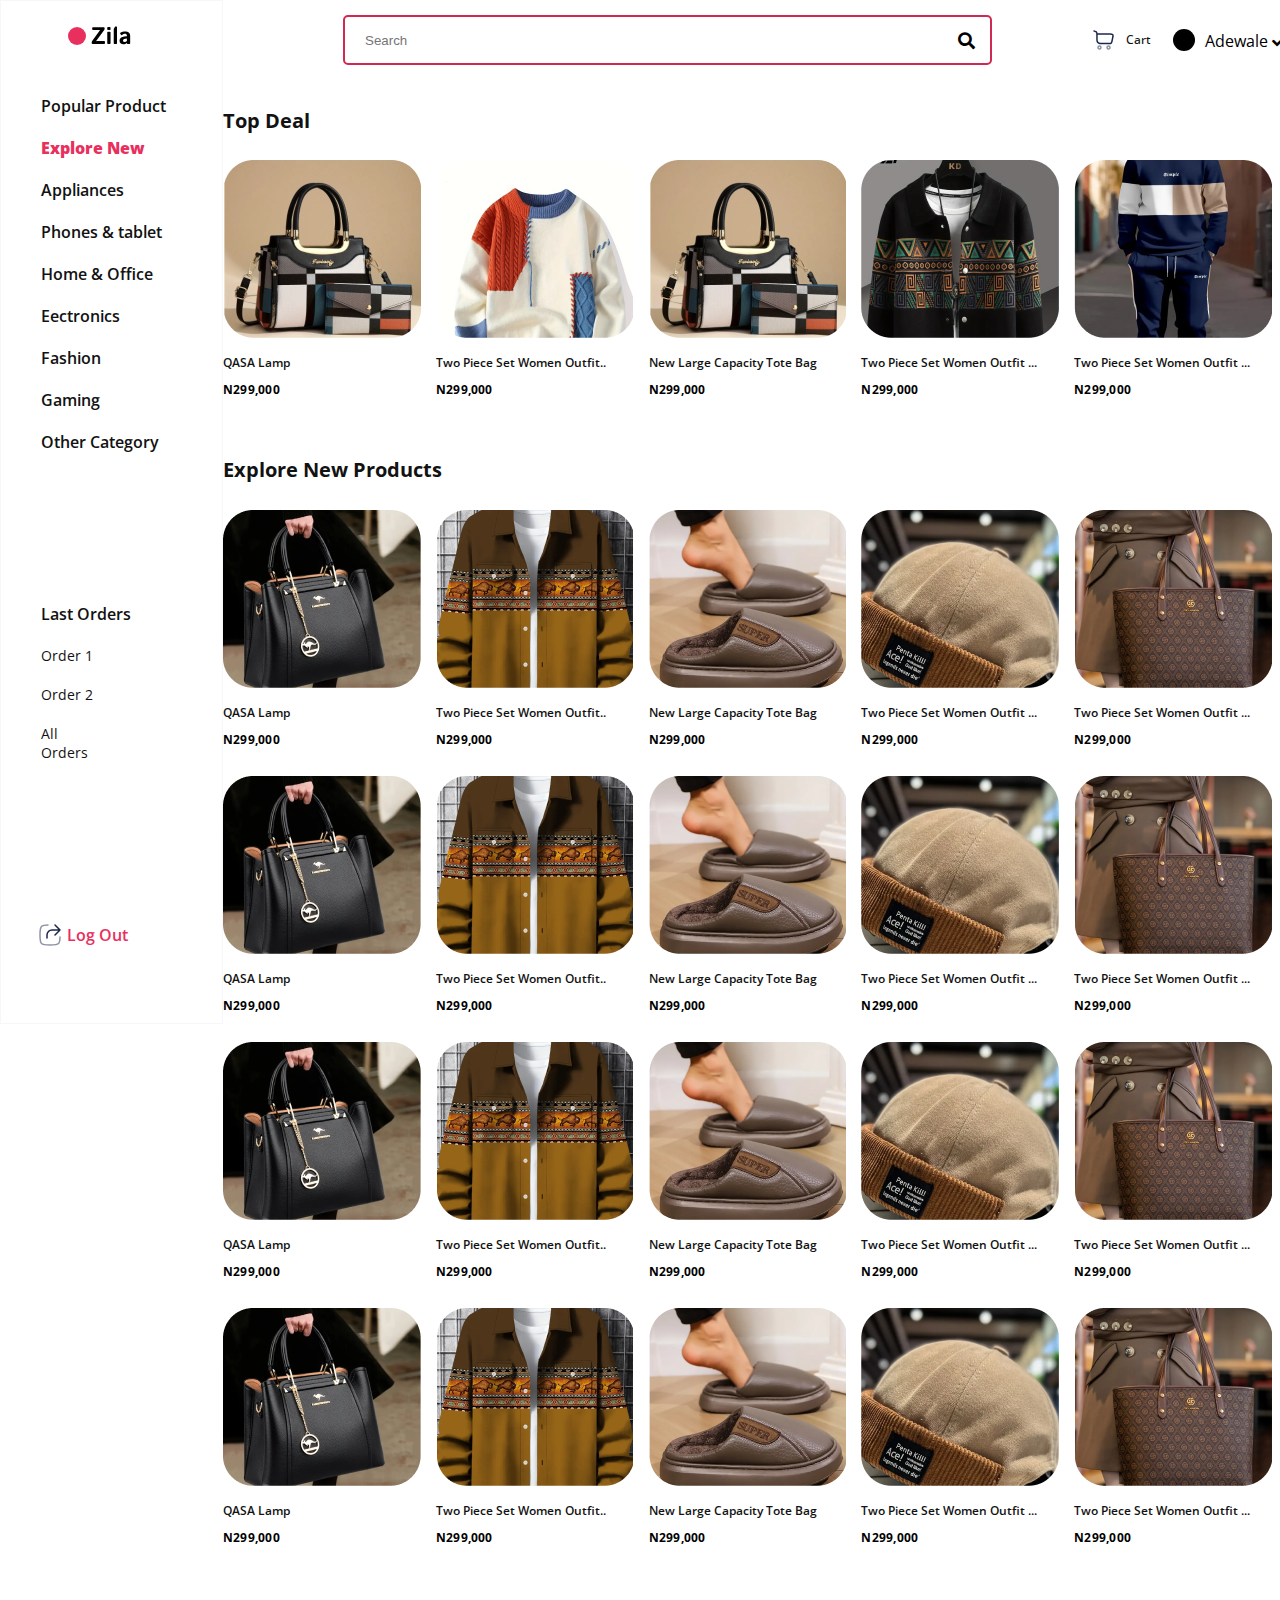
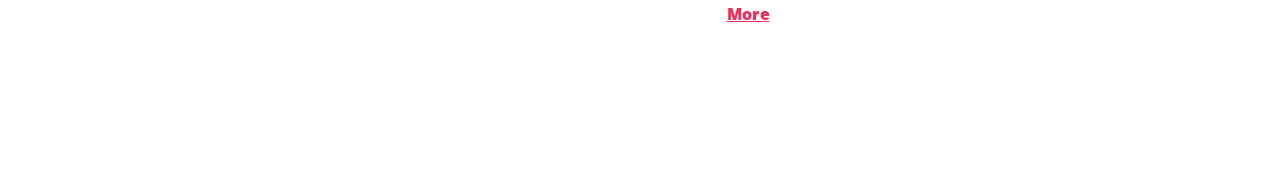
==== commit da24ff82: "commit" ====
--- a/index.html
+++ b/index.html
@@ -41,7 +41,7 @@
         </div>
         <div class="log-out">
             <img src="/assets/icons/Square Share Line.svg" alt="" class="log">
-            <p class="out">Log Out</p>
+            <a href="/signup.html" class="out">Log Out</a>
         </div>
     </div>
 
--- a/assets/css/styles.css
+++ b/assets/css/styles.css
@@ -210,6 +210,7 @@
     font-weight: 600;
     line-height: 19.36px;
     color: #E92F5D;
+    text-decoration: none;
 }
 .gridcontainer{
     display: grid;
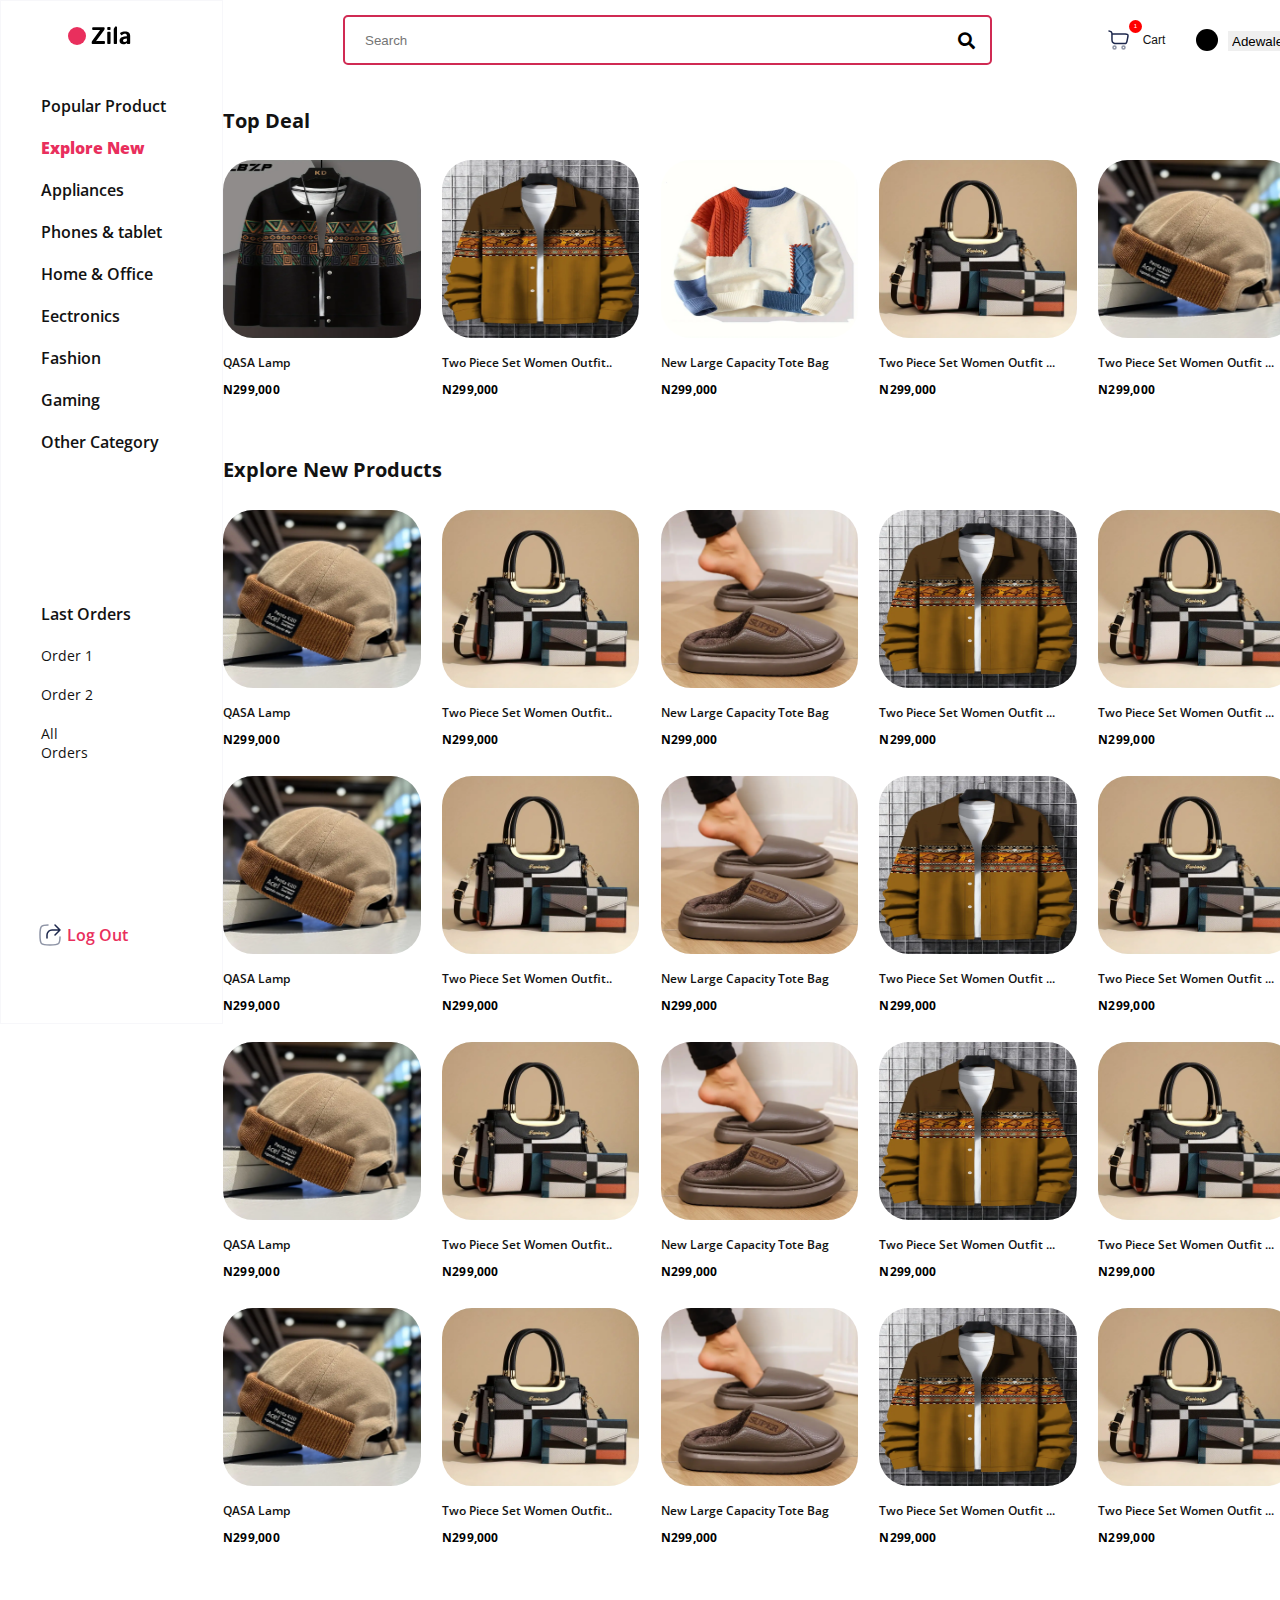
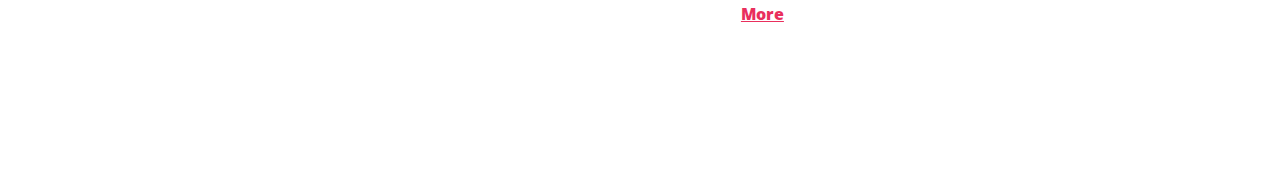
==== commit 57d9fde8: "commit" ====
--- a/index.html
+++ b/index.html
@@ -51,11 +51,23 @@
             <header>
                <div class="Search-icon"> <input type="text" placeholder="Search" class="hinput" ><i class="fa fa-search"></i></div>
             <div class="cartwale">
-                <div class="iconcart"><img src="/assets/icons/Cart Large Minimalistic.svg" alt="" class="icart">
-                <a href="/cart.html" class="cart">Cart</a></div>
+                <div class="cart-container">
+                    <button class="cart-button">
+                      <span class="cart-icon"><div class="iconcart"><img src="/assets/icons/Cart Large Minimalistic.svg" alt="" class="icart">
+                        <a href="/cart.html" class="cart">Cart</a></div></span>
+                      <span class="cart-badge" id="cart-count">1</span>
+                    </button>
+                  </div>
+                
             <div class="iconwale"> <img src="/assets/icons/Ellipse 2.svg" alt="" class="iwale">
-                <p class="wale">Adewale </p>
-                <p class="drop"> <i  class="fa fa-angle-down"></i></p></div>
+                <form>
+                    <select id="Adewale" name="Adewale" class="wale">
+                    <option value="au">Adewale</option>
+                    <option value="ca"><a href="/login.html">My Account</a></option>
+                    <option value="usa"><a href="#">Orders</a></option>
+                    <option value="usa"><a href="#">Logout</a></option>
+                    </select>
+                  </form>
             </div>
             </header>
        <div>
@@ -63,7 +75,7 @@
         <div class="gridcontainer">
             <div class="first">
               <div class="product">
-                <img src="/assets/images/Group 11.png" alt="" >
+                <img src="/assets/images/ZBZP Men.webp" alt=""  class="img-boxx">
                 
                     <div class="hoverrr">
                         <a href="#" class="add-t-cart">Add to cart</a>
@@ -76,7 +88,7 @@
             </div>
             <div class="first">
                 <div class="product">
-                    <img src="/assets/images/Group 10.png" alt="" >
+                    <img src="/assets/images/Men'S Vintage.webp" alt="" class="img-boxx">
                     
                         <div class="hoverrr">
                             <a href="#" class="add-t-cart">Add to cart</a>
@@ -89,7 +101,7 @@
             </div>
             <div class="first">
                 <div class="product">
-                    <img src="/assets/images/Group 11.png" alt="" >
+                    <img src="/assets/images/9848dbc9-1292-419e-a5bf-95fc2db9674b.webp" alt="" class="img-boxx">
                     
                         <div class="hoverrr">
                             <a href="#" class="add-t-cart">Add to cart</a>
@@ -102,20 +114,20 @@
             </div>
             <div class="first">
                 <div class="product">
-                    <img src="/assets/images/Group 12.png" alt="" >
-                    
-                        <div class="hoverrr">
-                            <a href="#" class="add-t-cart">Add to cart</a>
-                            <img src="/assets/icons/Eye.svg" alt="" class="eye eyes">
-                            <img src="/assets/icons/Heart Angle.svg" alt="" class="eye eyes">
-                        </div>
-                  </div>
-                <p class="item">Two Piece Set Women Outfit ...</p>
-                <p class="price">N299,000</p>
-            </div>
-            <div class="first">
-                <div class="product">
-                    <img src="/assets/images/Group 12 (1).png" alt="" >
+                    <img src="/assets/images/87bdd668-7fc2-4e4f-b1cb-ec6b305cb1ab.webp" alt="" class="img-boxx">
+                    
+                        <div class="hoverrr">
+                            <a href="#" class="add-t-cart">Add to cart</a>
+                            <img src="/assets/icons/Eye.svg" alt="" class="eye eyes">
+                            <img src="/assets/icons/Heart Angle.svg" alt="" class="eye eyes">
+                        </div>
+                  </div>
+                <p class="item">Two Piece Set Women Outfit ...</p>
+                <p class="price">N299,000</p>
+            </div>
+            <div class="first">
+                <div class="product">
+                    <img src="/assets/images/Fashionable Outdoor New Autumn.webp" alt="" class="img-boxx">
                     
                         <div class="hoverrr">
                             <a href="#" class="add-t-cart">Add to cart</a>
@@ -131,7 +143,7 @@
         <div class="gridcontainer">
             <div class="first">
                 <div class="product">
-                    <img src="/assets/images/Group 9 (1).png" alt="" >
+                    <img src="/assets/images/Fashionable Outdoor New Autumn.webp" alt="" class="img-boxx">
                     
                         <div class="hoverrr">
                             <a href="#" class="add-t-cart">Add to cart</a>
@@ -144,7 +156,7 @@
             </div>
             <div class="first">
                 <div class="product">
-                    <img src="/assets/images/Group 13.png" alt="" >
+                    <img src="/assets/images/87bdd668-7fc2-4e4f-b1cb-ec6b305cb1ab.webp" alt="" class="img-boxx">
                     
                         <div class="hoverrr">
                             <a href="#" class="add-t-cart">Add to cart</a>
@@ -157,7 +169,7 @@
             </div>
             <div class="first">
                 <div class="product">
-                    <img src="/assets/images/Group 14.png" alt="" >
+                    <img src="/assets/images/Fur Slippers for Men (1).webp" alt="" class="img-boxx">
                     
                         <div class="hoverrr">
                             <a href="#" class="add-t-cart">Add to cart</a>
@@ -170,33 +182,33 @@
             </div>
             <div class="first">
                 <div class="product">
-                    <img src="/assets/images/Group 15.png" alt="" >
-                    
-                        <div class="hoverrr">
-                            <a href="#" class="add-t-cart">Add to cart</a>
-                            <img src="/assets/icons/Eye.svg" alt="" class="eye eyes">
-                            <img src="/assets/icons/Heart Angle.svg" alt="" class="eye eyes">
-                        </div>
-                  </div>
-                <p class="item">Two Piece Set Women Outfit ...</p>
-                <p class="price">N299,000</p>
-            </div>
-            <div class="first">
-                <div class="product">
-                    <img src="/assets/images/Group 16.png" alt="" >
-                    
-                        <div class="hoverrr">
-                            <a href="#" class="add-t-cart">Add to cart</a>
-                            <img src="/assets/icons/Eye.svg" alt="" class="eye eyes">
-                            <img src="/assets/icons/Heart Angle.svg" alt="" class="eye eyes">
-                        </div>
-                  </div>
-                <p class="item">Two Piece Set Women Outfit ...</p>
-                <p class="price">N299,000</p>
-            </div>
-            <div class="first">
-                <div class="product">
-                    <img src="/assets/images/Group 9 (1).png" alt="" >
+                    <img src="/assets/images/Men'S Vintage.webp" alt="" class="img-boxx">
+                    
+                        <div class="hoverrr">
+                            <a href="#" class="add-t-cart">Add to cart</a>
+                            <img src="/assets/icons/Eye.svg" alt="" class="eye eyes">
+                            <img src="/assets/icons/Heart Angle.svg" alt="" class="eye eyes">
+                        </div>
+                  </div>
+                <p class="item">Two Piece Set Women Outfit ...</p>
+                <p class="price">N299,000</p>
+            </div>
+            <div class="first">
+                <div class="product">
+                    <img src="/assets/images/87bdd668-7fc2-4e4f-b1cb-ec6b305cb1ab.webp" alt="" class="img-boxx">
+                    
+                        <div class="hoverrr">
+                            <a href="#" class="add-t-cart">Add to cart</a>
+                            <img src="/assets/icons/Eye.svg" alt="" class="eye eyes">
+                            <img src="/assets/icons/Heart Angle.svg" alt="" class="eye eyes">
+                        </div>
+                  </div>
+                <p class="item">Two Piece Set Women Outfit ...</p>
+                <p class="price">N299,000</p>
+            </div>
+            <div class="first">
+                <div class="product">
+                    <img src="/assets/images/Fashionable Outdoor New Autumn.webp" alt="" class="img-boxx">
                     
                         <div class="hoverrr">
                             <a href="#" class="add-t-cart">Add to cart</a>
@@ -209,7 +221,7 @@
             </div>
             <div class="first">
                 <div class="product">
-                    <img src="/assets/images/Group 13.png" alt="" >
+                    <img src="/assets/images/87bdd668-7fc2-4e4f-b1cb-ec6b305cb1ab.webp" alt="" class="img-boxx">
                     
                         <div class="hoverrr">
                             <a href="#" class="add-t-cart">Add to cart</a>
@@ -222,7 +234,7 @@
             </div>
             <div class="first">
                 <div class="product">
-                    <img src="/assets/images/Group 14.png" alt="" >
+                    <img src="/assets/images/Fur Slippers for Men (1).webp" alt="" class="img-boxx">
                     
                         <div class="hoverrr">
                             <a href="#" class="add-t-cart">Add to cart</a>
@@ -235,33 +247,33 @@
             </div>
             <div class="first">
                 <div class="product">
-                    <img src="/assets/images/Group 15.png" alt="" >
-                    
-                        <div class="hoverrr">
-                            <a href="#" class="add-t-cart">Add to cart</a>
-                            <img src="/assets/icons/Eye.svg" alt="" class="eye eyes">
-                            <img src="/assets/icons/Heart Angle.svg" alt="" class="eye eyes">
-                        </div>
-                  </div>
-                <p class="item">Two Piece Set Women Outfit ...</p>
-                <p class="price">N299,000</p>
-            </div>
-            <div class="first">
-                <div class="product">
-                    <img src="/assets/images/Group 16.png" alt="" >
-                    
-                        <div class="hoverrr">
-                            <a href="#" class="add-t-cart">Add to cart</a>
-                            <img src="/assets/icons/Eye.svg" alt="" class="eye eyes">
-                            <img src="/assets/icons/Heart Angle.svg" alt="" class="eye eyes">
-                        </div>
-                  </div>
-                <p class="item">Two Piece Set Women Outfit ...</p>
-                <p class="price">N299,000</p>
-            </div>
-            <div class="first">
-                <div class="product">
-                    <img src="/assets/images/Group 9 (1).png" alt="" >
+                    <img src="/assets/images/Men'S Vintage.webp" alt="" class="img-boxx">
+                    
+                        <div class="hoverrr">
+                            <a href="#" class="add-t-cart">Add to cart</a>
+                            <img src="/assets/icons/Eye.svg" alt="" class="eye eyes">
+                            <img src="/assets/icons/Heart Angle.svg" alt="" class="eye eyes">
+                        </div>
+                  </div>
+                <p class="item">Two Piece Set Women Outfit ...</p>
+                <p class="price">N299,000</p>
+            </div>
+            <div class="first">
+                <div class="product">
+                    <img src="/assets/images/87bdd668-7fc2-4e4f-b1cb-ec6b305cb1ab.webp" alt="" class="img-boxx">
+                    
+                        <div class="hoverrr">
+                            <a href="#" class="add-t-cart">Add to cart</a>
+                            <img src="/assets/icons/Eye.svg" alt="" class="eye eyes">
+                            <img src="/assets/icons/Heart Angle.svg" alt="" class="eye eyes">
+                        </div>
+                  </div>
+                <p class="item">Two Piece Set Women Outfit ...</p>
+                <p class="price">N299,000</p>
+            </div>
+            <div class="first">
+                <div class="product">
+                    <img src="/assets/images/Fashionable Outdoor New Autumn.webp" alt="" class="img-boxx">
                     
                         <div class="hoverrr">
                             <a href="#" class="add-t-cart">Add to cart</a>
@@ -274,7 +286,7 @@
             </div>
             <div class="first">
                 <div class="product">
-                    <img src="/assets/images/Group 13.png" alt="" >
+                    <img src="/assets/images/87bdd668-7fc2-4e4f-b1cb-ec6b305cb1ab.webp" alt="" class="img-boxx">
                     
                         <div class="hoverrr">
                             <a href="#" class="add-t-cart">Add to cart</a>
@@ -287,7 +299,7 @@
             </div>
             <div class="first">
                 <div class="product">
-                    <img src="/assets/images/Group 14.png" alt="" >
+                    <img src="/assets/images/Fur Slippers for Men (1).webp" alt="" class="img-boxx">
                     
                         <div class="hoverrr">
                             <a href="#" class="add-t-cart">Add to cart</a>
@@ -300,33 +312,33 @@
             </div>
             <div class="first">
                 <div class="product">
-                    <img src="/assets/images/Group 15.png" alt="" >
-                    
-                        <div class="hoverrr">
-                            <a href="#" class="add-t-cart">Add to cart</a>
-                            <img src="/assets/icons/Eye.svg" alt="" class="eye eyes">
-                            <img src="/assets/icons/Heart Angle.svg" alt="" class="eye eyes">
-                        </div>
-                  </div>
-                <p class="item">Two Piece Set Women Outfit ...</p>
-                <p class="price">N299,000</p>
-            </div>
-            <div class="first">
-                <div class="product">
-                    <img src="/assets/images/Group 16.png" alt="" >
-                    
-                        <div class="hoverrr">
-                            <a href="#" class="add-t-cart">Add to cart</a>
-                            <img src="/assets/icons/Eye.svg" alt="" class="eye eyes">
-                            <img src="/assets/icons/Heart Angle.svg" alt="" class="eye eyes">
-                        </div>
-                  </div>
-                <p class="item">Two Piece Set Women Outfit ...</p>
-                <p class="price">N299,000</p>
-            </div>
-            <div class="first">
-                <div class="product">
-                    <img src="/assets/images/Group 9 (1).png" alt="" >
+                    <img src="/assets/images/Men'S Vintage.webp" alt="" class="img-boxx">
+                    
+                        <div class="hoverrr">
+                            <a href="#" class="add-t-cart">Add to cart</a>
+                            <img src="/assets/icons/Eye.svg" alt="" class="eye eyes">
+                            <img src="/assets/icons/Heart Angle.svg" alt="" class="eye eyes">
+                        </div>
+                  </div>
+                <p class="item">Two Piece Set Women Outfit ...</p>
+                <p class="price">N299,000</p>
+            </div>
+            <div class="first">
+                <div class="product">
+                    <img src="/assets/images/87bdd668-7fc2-4e4f-b1cb-ec6b305cb1ab.webp" alt="" class="img-boxx">
+                    
+                        <div class="hoverrr">
+                            <a href="#" class="add-t-cart">Add to cart</a>
+                            <img src="/assets/icons/Eye.svg" alt="" class="eye eyes">
+                            <img src="/assets/icons/Heart Angle.svg" alt="" class="eye eyes">
+                        </div>
+                  </div>
+                <p class="item">Two Piece Set Women Outfit ...</p>
+                <p class="price">N299,000</p>
+            </div>
+            <div class="first">
+                <div class="product">
+                    <img src="/assets/images/Fashionable Outdoor New Autumn.webp" alt="" class="img-boxx">
                     
                         <div class="hoverrr">
                             <a href="#" class="add-t-cart">Add to cart</a>
@@ -339,7 +351,7 @@
             </div>
             <div class="first">
                 <div class="product">
-                    <img src="/assets/images/Group 13.png" alt="" >
+                    <img src="/assets/images/87bdd668-7fc2-4e4f-b1cb-ec6b305cb1ab.webp" alt="" class="img-boxx">
                     
                         <div class="hoverrr">
                             <a href="#" class="add-t-cart">Add to cart</a>
@@ -352,7 +364,7 @@
             </div>
             <div class="first">
                 <div class="product">
-                    <img src="/assets/images/Group 14.png" alt="" >
+                    <img src="/assets/images/Fur Slippers for Men (1).webp" alt="" class="img-boxx">
                     
                         <div class="hoverrr">
                             <a href="#" class="add-t-cart">Add to cart</a>
@@ -365,20 +377,20 @@
             </div>
             <div class="first">
                 <div class="product">
-                    <img src="/assets/images/Group 15.png" alt="" >
-                    
-                        <div class="hoverrr">
-                            <a href="#" class="add-t-cart">Add to cart</a>
-                            <img src="/assets/icons/Eye.svg" alt="" class="eye eyes">
-                            <img src="/assets/icons/Heart Angle.svg" alt="" class="eye eyes">
-                        </div>
-                  </div>
-                <p class="item">Two Piece Set Women Outfit ...</p>
-                <p class="price">N299,000</p>
-            </div>
-            <div class="first">
-                <div class="product">
-                    <img src="/assets/images/Group 16.png" alt="" >
+                    <img src="/assets/images/Men'S Vintage.webp" alt="" class="img-boxx">
+                    
+                        <div class="hoverrr">
+                            <a href="#" class="add-t-cart">Add to cart</a>
+                            <img src="/assets/icons/Eye.svg" alt="" class="eye eyes">
+                            <img src="/assets/icons/Heart Angle.svg" alt="" class="eye eyes">
+                        </div>
+                  </div>
+                <p class="item">Two Piece Set Women Outfit ...</p>
+                <p class="price">N299,000</p>
+            </div>
+            <div class="first">
+                <div class="product">
+                    <img src="/assets/images/87bdd668-7fc2-4e4f-b1cb-ec6b305cb1ab.webp" alt="" class="img-boxx">
                     
                         <div class="hoverrr">
                             <a href="#" class="add-t-cart">Add to cart</a>
--- a/assets/css/styles.css
+++ b/assets/css/styles.css
@@ -6,6 +6,38 @@
     margin: 0;
     font-family: "Open Sans", serif;
 }
+select:focus,
+select:focus-visible {
+  outline: none;
+  box-shadow: none; /* Optional: Removes any shadow effects */
+  border-color: inherit; /* Optional: Prevents border color change */
+}
+.cart-container {
+    position: relative;
+    display: inline-block;
+  }
+.cart-button {
+    background-color: transparent;
+    color: white;
+    padding: 10px 15px;
+    font-size: 16px;
+    border: none;
+    cursor: pointer;
+    position: relative;
+  }
+.cart-badge {
+    position: absolute;
+    top: 6px;
+    right: 40px;
+    background-color: red;
+    width: 13px;
+    height: 13px;
+    font-size: 6px;
+    border-radius: 50%;
+    display: flex;
+    align-items: center;
+    justify-content: center;
+  }
 header{
     width: 100%;
     height: 80px;  
@@ -90,8 +122,9 @@
     height: 22px;
 }
 .wale{
-    width: 52px;
+    width:fit-content;
     height: 20px;
+    border: none;
 }
 .drop{
     margin-left: 5px;
@@ -394,8 +427,10 @@
     color: #ffffff;  
   }
 .bag-img{
-    width: 467px;
-    height: 413px;    
+    width: 477px;
+    height: 462px; 
+    width: 477;
+    border-radius: 30px;   
 }
 .gridproduct{
     display: grid;
@@ -566,6 +601,9 @@
 .mask{
     width: 100px;
     height: 70px;
+    top: 15px;
+    left: 25px;
+    border-radius: 5px;
 }
 .maskp{
     width: 208px;
@@ -690,4 +728,9 @@
 .numb{
     border: none;
     width: 60px;
+}
+.img-boxx{
+    width: 197.63px;
+    height: 177.73px;
+    border-radius: 30px;
 }